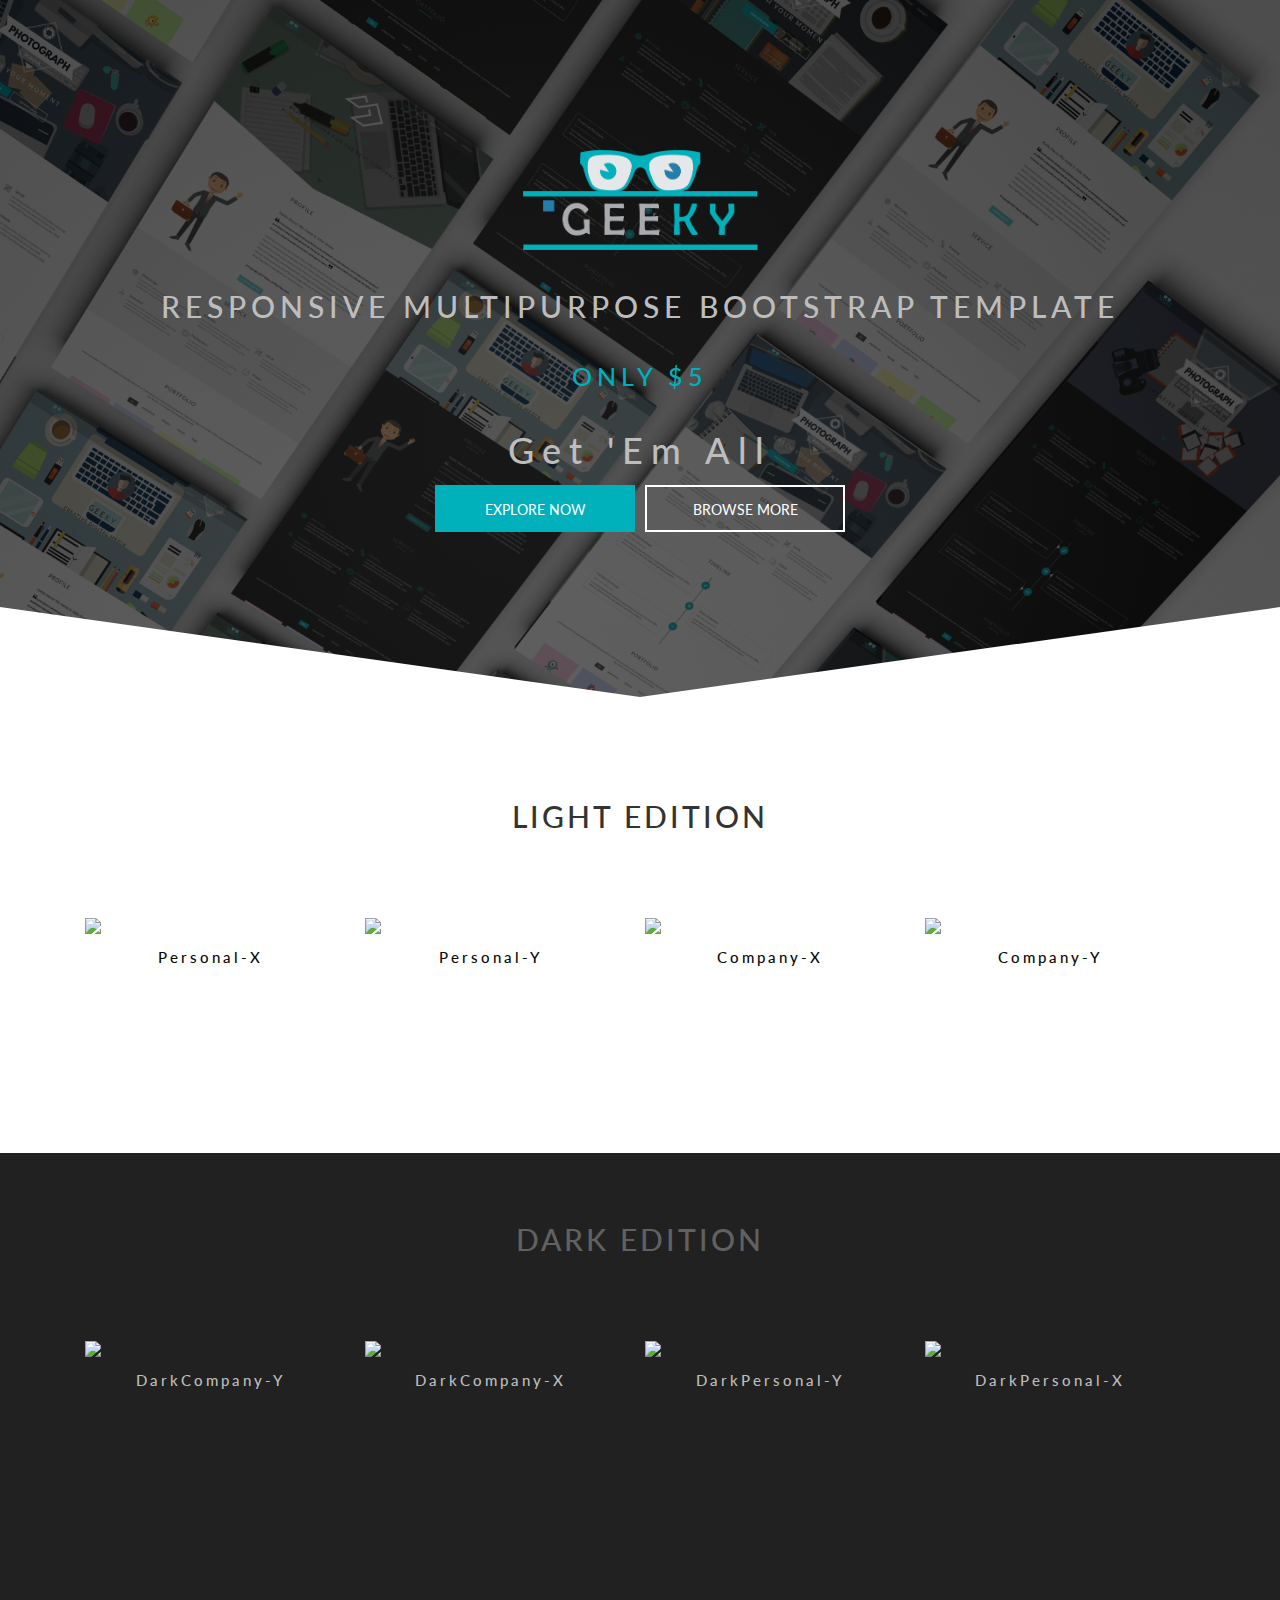
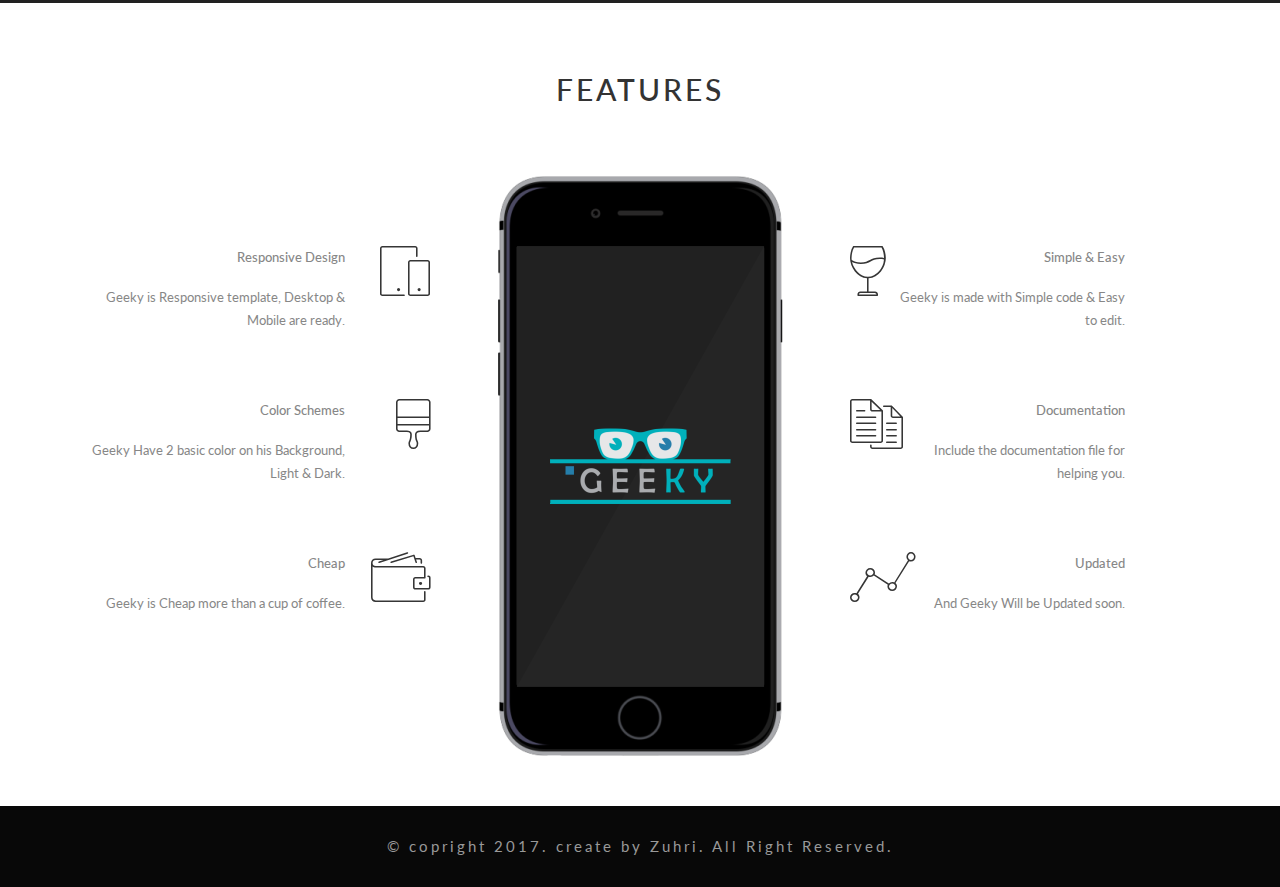
==== index.html @ 028c42b9 "Fixed Some Bug" ====
<!DOCTYPE html>
<html lang="en">
<head>
	<!-- Unicode -->
	<meta charset="UTF-8">
	<!-- IE Compatiblity -->
    <meta http-equiv="X-UA Compatible" content="IE=edge">
    <!-- First Mobile Meta -->
    <meta name="viewport" content="width=device-width, initial-scale=1.0">
    <!-- Page Description -->
    <meta name="description" content="Creative Vector One Page HTML5 Template">
    <!-- Page Keywords -->
    <meta name="keywords" content="landing page, portfolio, one page, single page, onepage, responsive, creative, business, html5, css3, css3 animation">
    <!-- Site Author -->
    <meta name="author" content="zuhri">

	<!-- Title Of template -->
    <title>Geeky - Creative One Page </title>

    <!-- Favicon -->
    <link rel="shortcut icon" href="img/fav.ico">

    <!-- Google fonts  -->
    <link href="https://fonts.googleapis.com/css?family=Lato|Montserrat" rel="stylesheet">

    <!-- Load CSS Files -->
    <link href="css/lib/bootstrap/bootstrap.min.css" rel="stylesheet" type="text/css">
    <link href="css/lib/font-awesome/css/font-awesome.min.css" rel="stylesheet" type="text/css">
    <link href="css/lib/icomoon/icomoon.css" rel="stylesheet" type="text/css">
    <link href="css/lib/aos.css" rel="stylesheet" type="text/css">
    <link href="css/lib/simpletextrotator.css" rel="stylesheet" type="text/css">
    <link href="css/style-index.css" rel="stylesheet" type="text/css">

    <!-- HTML5 shim and Respond.js for IE8 support of HTML5 elements and media queries -->
    <!-- WARNING: Respond.js doesn't work if you view the page via file:// -->
    <!--[if lt IE 9]>
         <script src="https://oss.maxcdn.com/html5shiv/3.7.3/html5shiv.min.js"></script>
        <script src="https://oss.maxcdn.com/respond/1.4.2/respond.min.js"></script>
    <![endif]-->

</head>
<body data-spy="scroll">

    <!-- Start Hero Header -->
    <section id="home" class="hero-header">
        
        <div class="container">
            <div class="row">
                
                <div class="hero-text col-lg-12 col-md-12 text-center padding-top-30">
                    <img class="img-centered" src="img/Logo.png" alt="hero-avatar">
                    <h3>Responsive Multipurpose Bootstrap Template</h3>
                    <h4 class="rotate">Only $5, Simple Code, Easy To Edit</h4>
                    <h1>Get 'Em All</h1>
                    <a data-scroll class="btn btn-header-active" href="#light-content">EXPLORE NOW</an>
                    <a data-scroll class="btn btn-header" href="#light-content">BROWSE MORE</a>
                </div>

            </div>
        </div>

    </section>
    <!-- /End Hero Header -->

    <!-- Start Light Content Section -->
    <section id="light-content" class="light-content padding-top-50 margin-bottom-50">

        <div class="container">
            <h2>Light Edition</h2>
            <div class="row padding-top-30 padding-bottom-30"></div>

            <div class="light-content-wrapper" id="light-content-wrapper">
            
                    <div class="col-md-3 box tile scale-anm all animation design web">
                    <figure class="light-content-item branding"><img src="img/thumbnail/personal-x.PNG">
                        <figcaption class="overlay">
                            <a href="personal-x.html" target="_blank">
                                <i class="icon-attachment"></i>
                            </a>
                        </figcaption>
                    </figure>
                    <h4>Personal-X</h4>
                    </div>

                    <div class="col-md-3 box tile scale-anm all animation design">
                    <figure class="light-content-item branding"><img src="img/thumbnail/personal-y.PNG">
                        <figcaption class="overlay">
                            <a href="personal-y.html" target="_blank">
                                <i class="icon-attachment"></i>
                            </a>
                        </figcaption>
                    </figure>
                    <h4>Personal-Y</h4>
                    </div>

                    <div class="col-md-3 box tile scale-anm all animation photo">
                    <figure class="light-content-item branding"><img src="img/thumbnail/company-x.PNG">
                        <figcaption class="overlay">
                            <a href="company-x.html" target="_blank">
                                <i class="icon-attachment"></i>
                            </a>
                        </figcaption>
                    </figure>
                    <h4>Company-X</h4>
                    </div>

                    <div class="col-md-3 box tile scale-anm all animation web">
                    <figure class="light-content-item branding"><img src="img/thumbnail/company-y.PNG">
                        <figcaption class="overlay">
                            <a href="company-y.html" target="_blank">
                                <i class="icon-attachment"></i>
                            </a>
                        </figcaption>
                    </figure>
                    <h4>Company-Y</h4>
                    </div>
            
            </div>
        </div>
   
    </section>
    <!-- /End Light Content Section -->

    <!-- Start Dark Content Section -->
    <section id="dark-content" class="dark-content padding-top-50">

        <div class="container">
            <h2>dark Edition</h2>
            <div class="row padding-top-30 padding-bottom-30"></div>

            <div class="dark-content-wrapper" id="dark-content-wrapper">

                    <div class="col-md-3 box tile scale-anm">
                    <figure class="dark-content-item branding"><img src="img/thumbnail/darkcompany-y.PNG">
                        <figcaption class="overlay">
                            <a href="darkcompany-y.html" target="_blank">
                                <i class="icon-attachment"></i>
                            </a>
                        </figcaption>
                    </figure>
                    <h4>DarkCompany-Y</h4>
                    </div>

                    <div class="col-md-3 box tile scale-anm">
                    <figure class="dark-content-item branding"><img src="img/thumbnail/company-x.PNG">
                        <figcaption class="overlay">
                            <a href="darkcompany-x.html" target="_blank">
                                <i class="icon-attachment"></i>
                            </a>
                        </figcaption>
                    </figure>
                    <h4>DarkCompany-X</h4>
                    </div>

                    <div class="col-md-3 box tile scale-anm">
                    <figure class="dark-content-item branding"><img src="img/thumbnail/personal-y.PNG">
                        <figcaption class="overlay">
                            <a href="darkpersonal-y.html" target="_blank">
                                <i class="icon-attachment"></i>
                            </a>
                        </figcaption>
                    </figure>
                    <h4>DarkPersonal-Y</h4>
                    </div>
            
                    <div class="col-md-3 box tile scale-anm">
                    <figure class="dark-content-item branding"><img src="img/thumbnail/personal-x.PNG">
                        <figcaption class="overlay">
                            <a href="darkpersonal-x.html" target="_blank">
                                <i class="icon-attachment"></i>
                            </a>
                        </figcaption>
                    </figure>
                    <h4>DarkPersonal-X</h4>
                    </div>                
            
            </div>
        </div>
   
    </section>
    <!-- /End Dark Content Section -->

    <!-- Start Feautres Section -->
    <section id="features" class="features-key padding-top-50 margin-bottom-50">

        <div class="container">
            <h2>Features</h2>    
            <div class="row padding-top-30 padding-bottom-30"></div>

            <div class="row">
                
                <div class="col-sm-4">
                    <div class="padding-top-50"></div>
                        
                    <ul class="features-left">

                            <li class="padding-bottom-30">
                                <i class="icon-mobile"></i>
                                <h3>Responsive Design</h3>
                                <p>Geeky is Responsive template, Desktop &amp; Mobile are ready.</p>
                            </li>

                            <li class="padding-bottom-30">
                                <i class="icon-paintbrush"></i>
                                <h3>Color Schemes</h3>
                                <p>Geeky Have 2 basic color on his Background, Light &amp; Dark.</p>
                            </li>

                            <li class="padding-bottom-30">
                                <i class="icon-wallet"></i>
                                <h3>Cheap</h3>
                                <p>Geeky is Cheap more than a cup of coffee.</p>
                            </li>

                    </ul>
                    
                </div>

                <div class="col-sm-4 col-sm-push-4">
                    <div class="padding-top-50"></div>
                        
                    <ul class="features-right">

                            <li class="padding-bottom-30">
                                <i class="icon-wine"></i>
                                <h3>Simple &amp; Easy</h3>
                                <p>Geeky is made with Simple code &amp; Easy to edit.</p>
                            </li>

                            <li class="padding-bottom-30">
                                <i class="icon-documents"></i>
                                <h3>Documentation</h3>
                                <p>Include the documentation file for helping you.</p>
                            </li>

                            <li class="padding-bottom-30">
                                <i class="icon-linegraph"></i>
                                <h3>Updated</h3>
                                <p>And Geeky Will be Updated soon.</p>
                            </li>
                            
                    </ul>
                    
                </div>

                <div class="col-sm-4 col-sm-pull-4">
                    <div>
                        <img src="img/features.png" class="img-responsive center-block hidden-xs">
                    </div>
                </div>

            </div>

        </div>
    </section>
    <!-- /End Features Section -->
    
    <!-- Start Footer -->
    <footer id="footer" class="footer">
        <p>&copy; copright 2017. create by Zuhri. All Right Reserved.</p>
    </footer>
	<!-- /End Footer -->

	<!-- Load Js Core Files -->
    <script src="js/lib/jquery.min.js"></script>
    <script src="js/lib/bootstrap/bootstrap.min.js"></script>

    <!-- Load Smoot-Scroll Js File -->
    <script src="js/lib/smooth-scroll.min.js"></script>
    <script>
        smoothScroll.init();
    </script>

    <!-- Load Animate On Scroll Js File-->
    <script src="js/lib/aos.js"></script>
    <script>
        AOS.init({
            disable: function () {
                var maxWidth = 768;
                return window.innerWidth < maxWidth;
            }
        });
    </script>

    <!-- Load SimpleTextRotator Js File-->
    <script src="js/lib/simpletextrotator/jquery.simple-text-rotator.min.js"></script>
    <script src="js/lib/simpletextrotator/rotate-controls.js"></script><!-- Open this file if you want to edit the animation on the header -->

</body>
</html>
---- css/lib/icomoon/icomoon.css ----
@font-face {
	font-family: 'icomoon';
	src:url('fonts/icomoon.eot?-4dh28n');
	src:url('fonts/icomoon.eot?#iefix-4dh28n') format('embedded-opentype'),
		url('fonts/icomoon.ttf?-4dh28n') format('truetype'),
		url('fonts/icomoon.woff?-4dh28n') format('woff'),
		url('fonts/icomoon.svg?-4dh28n#icomoon') format('svg');
	font-weight: normal;
	font-style: normal;
}

[class^="icon-"], [class*=" icon-"] {
	font-family: 'icomoon';
	speak: none;
	font-style: normal;
	font-weight: normal;
	font-variant: normal;
	text-transform: none;
	line-height: 1;

	/* Better Font Rendering =========== */
	-webkit-font-smoothing: antialiased;
	-moz-osx-font-smoothing: grayscale;
}

.icon-mobile:before {
	content: "\e000";
}
.icon-laptop:before {
	content: "\e001";
}
.icon-desktop:before {
	content: "\e002";
}
.icon-tablet:before {
	content: "\e003";
}
.icon-phone:before {
	content: "\e004";
}
.icon-document:before {
	content: "\e005";
}
.icon-documents:before {
	content: "\e006";
}
.icon-search:before {
	content: "\e007";
}
.icon-clipboard:before {
	content: "\e008";
}
.icon-newspaper:before {
	content: "\e009";
}
.icon-notebook:before {
	content: "\e00a";
}
.icon-book-open:before {
	content: "\e00b";
}
.icon-browser:before {
	content: "\e00c";
}
.icon-calendar:before {
	content: "\e00d";
}
.icon-presentation:before {
	content: "\e00e";
}
.icon-picture:before {
	content: "\e00f";
}
.icon-pictures:before {
	content: "\e010";
}
.icon-video:before {
	content: "\e011";
}
.icon-camera:before {
	content: "\e012";
}
.icon-printer:before {
	content: "\e013";
}
.icon-toolbox:before {
	content: "\e014";
}
.icon-briefcase:before {
	content: "\e015";
}
.icon-wallet:before {
	content: "\e016";
}
.icon-gift:before {
	content: "\e017";
}
.icon-bargraph:before {
	content: "\e018";
}
.icon-grid:before {
	content: "\e019";
}
.icon-expand:before {
	content: "\e01a";
}
.icon-focus:before {
	content: "\e01b";
}
.icon-edit:before {
	content: "\e01c";
}
.icon-adjustments:before {
	content: "\e01d";
}
.icon-ribbon:before {
	content: "\e01e";
}
.icon-hourglass:before {
	content: "\e01f";
}
.icon-lock:before {
	content: "\e020";
}
.icon-megaphone:before {
	content: "\e021";
}
.icon-shield:before {
	content: "\e022";
}
.icon-trophy:before {
	content: "\e023";
}
.icon-flag:before {
	content: "\e024";
}
.icon-map:before {
	content: "\e025";
}
.icon-puzzle:before {
	content: "\e026";
}
.icon-basket:before {
	content: "\e027";
}
.icon-envelope:before {
	content: "\e028";
}
.icon-streetsign:before {
	content: "\e029";
}
.icon-telescope:before {
	content: "\e02a";
}
.icon-gears:before {
	content: "\e02b";
}
.icon-key:before {
	content: "\e02c";
}
.icon-paperclip:before {
	content: "\e02d";
}
.icon-attachment:before {
	content: "\e02e";
}
.icon-pricetags:before {
	content: "\e02f";
}
.icon-lightbulb:before {
	content: "\e030";
}
.icon-layers:before {
	content: "\e031";
}
.icon-pencil:before {
	content: "\e032";
}
.icon-tools:before {
	content: "\e033";
}
.icon-tools-2:before {
	content: "\e034";
}
.icon-scissors:before {
	content: "\e035";
}
.icon-paintbrush:before {
	content: "\e036";
}
.icon-magnifying-glass:before {
	content: "\e037";
}
.icon-circle-compass:before {
	content: "\e038";
}
.icon-linegraph:before {
	content: "\e039";
}
.icon-mic:before {
	content: "\e03a";
}
.icon-strategy:before {
	content: "\e03b";
}
.icon-beaker:before {
	content: "\e03c";
}
.icon-caution:before {
	content: "\e03d";
}
.icon-recycle:before {
	content: "\e03e";
}
.icon-anchor:before {
	content: "\e03f";
}
.icon-profile-male:before {
	content: "\e040";
}
.icon-profile-female:before {
	content: "\e041";
}
.icon-bike:before {
	content: "\e042";
}
.icon-wine:before {
	content: "\e043";
}
.icon-hotairballoon:before {
	content: "\e044";
}
.icon-globe:before {
	content: "\e045";
}
.icon-genius:before {
	content: "\e046";
}
.icon-map-pin:before {
	content: "\e047";
}
.icon-dial:before {
	content: "\e048";
}
.icon-chat:before {
	content: "\e049";
}
.icon-heart:before {
	content: "\e04a";
}
.icon-cloud:before {
	content: "\e04b";
}
.icon-upload:before {
	content: "\e04c";
}
.icon-download:before {
	content: "\e04d";
}
.icon-target:before {
	content: "\e04e";
}
.icon-hazardous:before {
	content: "\e04f";
}
.icon-piechart:before {
	content: "\e050";
}
.icon-speedometer:before {
	content: "\e051";
}
.icon-global:before {
	content: "\e052";
}
.icon-compass:before {
	content: "\e053";
}
.icon-lifesaver:before {
	content: "\e054";
}
.icon-clock:before {
	content: "\e055";
}
.icon-aperture:before {
	content: "\e056";
}
.icon-quote:before {
	content: "\e057";
}
.icon-scope:before {
	content: "\e058";
}
.icon-alarmclock:before {
	content: "\e059";
}
.icon-refresh:before {
	content: "\e05a";
}
.icon-happy:before {
	content: "\e05b";
}
.icon-sad:before {
	content: "\e05c";
}
.icon-facebook:before {
	content: "\e05d";
}
.icon-twitter:before {
	content: "\e05e";
}
.icon-googleplus:before {
	content: "\e05f";
}
.icon-rss:before {
	content: "\e060";
}
.icon-tumblr:before {
	content: "\e061";
}
.icon-linkedin:before {
	content: "\e062";
}
.icon-dribbble:before {
	content: "\e063";
}
.icon-download2:before {
	content: "\e600";
}
.icon-chat2:before {
	content: "\e601";
}
.icon-archive2:before {
	content: "\e602";
}
.icon-user:before {
	content: "\e603";
}
.icon-users:before {
	content: "\e604";
}
.icon-archive3:before {
	content: "\e605";
}
.icon-earth:before {
	content: "\e606";
}
.icon-location2:before {
	content: "\e607";
}
.icon-contract2:before {
	content: "\e608";
}
.icon-mobile2:before {
	content: "\e609";
}
.icon-screen:before {
	content: "\e60a";
}
.icon-mail2:before {
	content: "\e60b";
}
.icon-support:before {
	content: "\e60c";
}
.icon-help2:before {
	content: "\e60d";
}
.icon-videos:before {
	content: "\e60e";
}
.icon-pictures2:before {
	content: "\e60f";
}
.icon-link2:before {
	content: "\e610";
}
.icon-search2:before {
	content: "\e611";
}
.icon-cog2:before {
	content: "\e612";
}
.icon-trashcan:before {
	content: "\e613";
}
.icon-pencil2:before {
	content: "\e614";
}
.icon-info:before {
	content: "\e615";
}
.icon-article:before {
	content: "\e616";
}
.icon-clock2:before {
	content: "\e617";
}
.icon-photoshop:before {
	content: "\e618";
}
.icon-illustrator:before {
	content: "\e619";
}
.icon-star2:before {
	content: "\e61a";
}
.icon-heart2:before {
	content: "\e61b";
}
.icon-bookmark:before {
	content: "\e61c";
}
.icon-file2:before {
	content: "\e61d";
}
.icon-feed:before {
	content: "\e61e";
}
.icon-locked:before {
	content: "\e61f";
}
.icon-unlocked:before {
	content: "\e620";
}
.icon-refresh2:before {
	content: "\e621";
}
.icon-list:before {
	content: "\e622";
}
.icon-share2:before {
	content: "\e623";
}
.icon-archive4:before {
	content: "\e624";
}
.icon-images:before {
	content: "\e625";
}
.icon-images2:before {
	content: "\e626";
}
.icon-pencil22:before {
	content: "\e627";
}
.icon-eye2:before {
	content: "\e064";
}
.icon-paper-clip:before {
	content: "\e065";
}
.icon-mail3:before {
	content: "\e066";
}
.icon-toggle:before {
	content: "\e067";
}
.icon-layout:before {
	content: "\e069";
}
.icon-link3:before {
	content: "\e06a";
}
.icon-bell2:before {
	content: "\e06b";
}
.icon-lock2:before {
	content: "\e06c";
}
.icon-unlock:before {
	content: "\e06d";
}
.icon-ribbon2:before {
	content: "\e06e";
}
.icon-image2:before {
	content: "\e06f";
}
.icon-signal2:before {
	content: "\e070";
}
.icon-target22:before {
	content: "\e071";
}
.icon-clipboard2:before {
	content: "\e072";
}
.icon-clock22:before {
	content: "\e073";
}
.icon-watch:before {
	content: "\e074";
}
.icon-air-play:before {
	content: "\e075";
}
.icon-camera22:before {
	content: "\e076";
}
.icon-video2:before {
	content: "\e077";
}
.icon-disc:before {
	content: "\e078";
}
.icon-printer22:before {
	content: "\e079";
}
.icon-monitor:before {
	content: "\e07a";
}
.icon-server:before {
	content: "\e07b";
}
.icon-cog3:before {
	content: "\e07c";
}
.icon-heart22:before {
	content: "\e07d";
}
.icon-paragraph:before {
	content: "\e07e";
}
.icon-align-justify:before {
	content: "\e07f";
}
.icon-align-left2:before {
	content: "\e080";
}
.icon-align-center:before {
	content: "\e081";
}
.icon-align-right2:before {
	content: "\e082";
}
.icon-book2:before {
	content: "\e083";
}
.icon-layers2:before {
	content: "\e084";
}
.icon-stack:before {
	content: "\e085";
}
.icon-stack-2:before {
	content: "\e086";
}
.icon-paper:before {
	content: "\e087";
}
.icon-paper-stack:before {
	content: "\e088";
}
.icon-search22:before {
	content: "\e089";
}
.icon-zoom-in:before {
	content: "\e08a";
}
.icon-zoom-out:before {
	content: "\e08b";
}
.icon-reply2:before {
	content: "\e08c";
}
.icon-circle-plus:before {
	content: "\e08d";
}
.icon-circle-minus:before {
	content: "\e0b7";
}
.icon-circle-check:before {
	content: "\e0b8";
}
.icon-circle-cross:before {
	content: "\e0b9";
}
.icon-square-plus:before {
	content: "\e0ba";
}
.icon-square-minus:before {
	content: "\e0bb";
}
.icon-square-check:before {
	content: "\e0bc";
}
.icon-square-cross:before {
	content: "\e0c0";
}
.icon-microphone:before {
	content: "\e0c1";
}
.icon-record:before {
	content: "\e0c8";
}
.icon-skip-back:before {
	content: "\e0c9";
}
.icon-rewind:before {
	content: "\e0ca";
}
.icon-play:before {
	content: "\e0cb";
}
.icon-pause:before {
	content: "\e0cc";
}
.icon-stop:before {
	content: "\e0cd";
}
.icon-fast-forward:before {
	content: "\e0ce";
}
.icon-skip-forward:before {
	content: "\e0cf";
}
.icon-shuffle2:before {
	content: "\e0d0";
}
.icon-repeat:before {
	content: "\e0d1";
}
.icon-folder2:before {
	content: "\e0d2";
}
.icon-umbrella:before {
	content: "\e0d3";
}
.icon-moon2:before {
	content: "\e0d4";
}
.icon-thermometer2:before {
	content: "\e0d5";
}
.icon-drop2:before {
	content: "\e0d6";
}
.icon-sun:before {
	content: "\e0d7";
}
.icon-cloud22:before {
	content: "\e0d8";
}
.icon-cloud-upload:before {
	content: "\e0d9";
}
.icon-cloud-download:before {
	content: "\e0da";
}
.icon-upload22:before {
	content: "\e0db";
}
.icon-download22:before {
	content: "\e0dc";
}
.icon-location3:before {
	content: "\e0dd";
}
.icon-location-2:before {
	content: "\e0de";
}
.icon-map2:before {
	content: "\e0df";
}
.icon-battery2:before {
	content: "\e0e0";
}
.icon-head:before {
	content: "\e0e1";
}
.icon-briefcase2:before {
	content: "\e0e2";
}
.icon-speech-bubble:before {
	content: "\e0e3";
}
.icon-anchor2:before {
	content: "\e0e4";
}
.icon-globe2:before {
	content: "\e0e5";
}
.icon-box2:before {
	content: "\e0e6";
}
.icon-reload:before {
	content: "\e0e7";
}
.icon-share3:before {
	content: "\e0e8";
}
.icon-marquee:before {
	content: "\e0e9";
}
.icon-marquee-plus:before {
	content: "\e0ea";
}
.icon-marquee-minus:before {
	content: "\e0ec";
}
.icon-tag2:before {
	content: "\e0ed";
}
.icon-power:before {
	content: "\e0ee";
}
.icon-command:before {
	content: "\e0ef";
}
.icon-alt:before {
	content: "\e0f0";
}
.icon-esc:before {
	content: "\e0f1";
}
.icon-bar-graph2:before {
	content: "\e0f2";
}
.icon-bar-graph-2:before {
	content: "\e0f3";
}
.icon-pie-graph:before {
	content: "\e0f4";
}
.icon-star3:before {
	content: "\e0f5";
}
.icon-arrow-left2:before {
	content: "\e0f7";
}
.icon-arrow-right2:before {
	content: "\e0f9";
}
.icon-arrow-up2:before {
	content: "\e0fa";
}
.icon-arrow-down2:before {
	content: "\e0fb";
}
.icon-volume:before {
	content: "\e0fc";
}
.icon-mute:before {
	content: "\e0fd";
}
.icon-content-right:before {
	content: "\e103";
}
.icon-content-left:before {
	content: "\e104";
}
.icon-grid2:before {
	content: "\e105";
}
.icon-grid-2:before {
	content: "\e106";
}
.icon-columns:before {
	content: "\e107";
}
.icon-loader:before {
	content: "\e108";
}
.icon-bag:before {
	content: "\e109";
}
.icon-ban:before {
	content: "\e10a";
}
.icon-flag22:before {
	content: "\e10b";
}
.icon-trash2:before {
	content: "\e10c";
}
.icon-expand2:before {
	content: "\e110";
}
.icon-contract:before {
	content: "\e111";
}
.icon-maximize:before {
	content: "\e112";
}
.icon-minimize:before {
	content: "\e113";
}
.icon-plus2:before {
	content: "\e114";
}
.icon-minus2:before {
	content: "\e115";
}
.icon-check2:before {
	content: "\e116";
}
.icon-cross2:before {
	content: "\e117";
}
.icon-move:before {
	content: "\e118";
}
.icon-delete:before {
	content: "\e119";
}
.icon-menu2:before {
	content: "\e120";
}
.icon-archive5:before {
	content: "\e121";
}
.icon-inbox2:before {
	content: "\e122";
}
.icon-outbox:before {
	content: "\e123";
}
.icon-file:before {
	content: "\e124";
}
.icon-file-add:before {
	content: "\e125";
}
.icon-file-subtract:before {
	content: "\e126";
}
.icon-help3:before {
	content: "\e127";
}
.icon-open:before {
	content: "\e128";
}
.icon-ellipsis:before {
	content: "\e129";
}
.icon-uni9E:before {
	content: "\9e";
}
.icon-uniB5:before {
	content: "\b5";
}
.icon-uniB7:before {
	content: "\b7";
}
---- css/lib/simpletextrotator.css ----
.rotating {
  display: inline-block;
  -webkit-transform-style: preserve-3d;
  -moz-transform-style: preserve-3d;
  -ms-transform-style: preserve-3d;
  -o-transform-style: preserve-3d;
  transform-style: preserve-3d;
  -webkit-transform: rotateX(0) rotateY(0) rotateZ(0);
  -moz-transform: rotateX(0) rotateY(0) rotateZ(0);
  -ms-transform: rotateX(0) rotateY(0) rotateZ(0);
  -o-transform: rotateX(0) rotateY(0) rotateZ(0);
  transform: rotateX(0) rotateY(0) rotateZ(0);
  -webkit-transition: 0.5s;
  -moz-transition: 0.5s;
  -ms-transition: 0.5s;
  -o-transition: 0.5s;
  transition: 0.5s;
  -webkit-transform-origin-x: 50%;
}

.rotating.flip {
  position: relative;
}

.rotating .front, .rotating .back {
  left: 0;
  top: 0;
  -webkit-backface-visibility: hidden;
  -moz-backface-visibility: hidden;
  -ms-backface-visibility: hidden;
  -o-backface-visibility: hidden;
  backface-visibility: hidden;
}

.rotating .front {
  position: absolute;
  display: inline-block;
  -webkit-transform: translate3d(0,0,1px);
  -moz-transform: translate3d(0,0,1px);
  -ms-transform: translate3d(0,0,1px);
  -o-transform: translate3d(0,0,1px);
  transform: translate3d(0,0,1px);
}

.rotating.flip .front {
  z-index: 1;
}

.rotating .back {
  display: block;
  opacity: 0;
}

.rotating.spin {
  -webkit-transform: rotate(360deg) scale(0);
  -moz-transform: rotate(360deg) scale(0);
  -ms-transform: rotate(360deg) scale(0);
  -o-transform: rotate(360deg) scale(0);
  transform: rotate(360deg) scale(0);
}



.rotating.flip .back {
  z-index: 2;
  display: block;
  opacity: 1;
  
  -webkit-transform: rotateY(180deg) translate3d(0,0,0);
  -moz-transform: rotateY(180deg) translate3d(0,0,0);
  -ms-transform: rotateY(180deg) translate3d(0,0,0);
  -o-transform: rotateY(180deg) translate3d(0,0,0);
  transform: rotateY(180deg) translate3d(0,0,0);
}

.rotating.flip.up .back {
  -webkit-transform: rotateX(180deg) translate3d(0,0,0);
  -moz-transform: rotateX(180deg) translate3d(0,0,0);
  -ms-transform: rotateX(180deg) translate3d(0,0,0);
  -o-transform: rotateX(180deg) translate3d(0,0,0);
  transform: rotateX(180deg) translate3d(0,0,0);
}

.rotating.flip.cube .front {
  -webkit-transform: translate3d(0,0,100px) scale(0.9,0.9);
  -moz-transform: translate3d(0,0,100px) scale(0.85,0.85);
  -ms-transform: translate3d(0,0,100px) scale(0.85,0.85);
  -o-transform: translate3d(0,0,100px) scale(0.85,0.85);
  transform: translate3d(0,0,100px) scale(0.85,0.85);
}

.rotating.flip.cube .back {
  -webkit-transform: rotateY(180deg) translate3d(0,0,100px) scale(0.9,0.9);
  -moz-transform: rotateY(180deg) translate3d(0,0,100px) scale(0.85,0.85);
  -ms-transform: rotateY(180deg) translate3d(0,0,100px) scale(0.85,0.85);
  -o-transform: rotateY(180deg) translate3d(0,0,100px) scale(0.85,0.85);
  transform: rotateY(180deg) translate3d(0,0,100px) scale(0.85,0.85);
}

.rotating.flip.cube.up .back {
  -webkit-transform: rotateX(180deg) translate3d(0,0,100px) scale(0.9,0.9);
  -moz-transform: rotateX(180deg) translate3d(0,0,100px) scale(0.85,0.85);
  -ms-transform: rotateX(180deg) translate3d(0,0,100px) scale(0.85,0.85);
  -o-transform: rotateX(180deg) translate3d(0,0,100px) scale(0.85,0.85);
  transform: rotateX(180deg) translate3d(0,0,100px) scale(0.85,0.85);
}
---- css/style-index.css ----
/*-----------------------------------------------------------------------------

GEEKY - CREATIVE VECTOR ONE PAGE

date 		:    18/12/2017 - DD/MM/YYYY
description	:	 Portfolio, Resume, Cv
author		:    Muhammad Zuhri
website		:    http://www.zuhri.net
email		:	 muhammadzhuhry@gmail.com

-----------------------------------------------------------------------------*/

/*===================================
			  Basic Style
===================================*/

* {
	padding: 0;
	margin: 0;
}

body {
	overflow-x: hidden;
	font-family: 'Lato', sans-serif;
}

ol, ul {
	margin: 0;
	padding: 0;
	list-style: none;
}

a {
	text-decoration: none;
	-webkit-transition: all 500ms ease-in-out;
	-moz-transition: all 500ms ease-in-out;
	-ms-transition: all 500ms ease-in-out;
	-o-transition: all 500ms ease-in-out;
	transition: all 500ms ease-in-out;
}

a, a:focus, a:hover {
	text-decoration: none;
	outline: 0;
}

h1,
h2,
h3,
h4,
h5,
h6 {
	font-family: 'Lato', sans-serif;
}

/*===================================
			Margin & Padding
===================================*/

.padding-top-0  { padding-top: 0px !important;  }
.padding-top-10 { padding-top: 10px !important; }
.padding-top-20 { padding-top: 20px !important; }
.padding-top-30 { padding-top: 30px !important; }
.padding-top-50 { padding-top: 50px !important; }
.padding-top-80 { padding-top: 80px !important; }

.padding-bottom-0  { padding-bottom: 0px !important;  }
.padding-bottom-10 { padding-bottom: 10px !important; }
.padding-bottom-20 { padding-bottom: 20px !important; }
.padding-bottom-30 { padding-bottom: 30px !important; }
.padding-bottom-50 { padding-bottom: 50px !important; }
.padding-bottom-80 { padding-bottom: 80px !important; }

.margin-top-0   { margin-top: 0px !important;  }
.margin-top-10  { margin-top: 10px !important; }
.margin-top-20  { margin-top: 20px !important; }
.margin-top-30  { margin-top: 30px !important; }
.margin-top-50  { margin-top: 50px !important; }
.margin-top-80  { margin-top: 80px !important; }
.margin-top-100 { margin-top: 100px !important; }

.margin-bottom-0   { margin-bottom: 0px !important;  }
.margin-bottom-10  { margin-bottom: 10px !important; }
.margin-bottom-20  { margin-bottom: 20px !important; }
.margin-bottom-30  { margin-bottom: 30px !important; }
.margin-bottom-50  { margin-bottom: 50px !important; }
.margin-bottom-80  { margin-bottom: 80px !important; }
.margin-bottom-100 { margin-bottom: 100px !important; }

/*===================================
				Hero
===================================*/

.hero-header{
	height: 700px;
	width: 100%;
	background-image: linear-gradient(rgba(0,0,0,0.6),rgba(0,0,0,0.6)),url(../img/background-header.png);
	background-position: center;
	background-repeat: no-repeat;
	background-size: cover;
	color: #ffffff;
	position: relative;
}

.hero-text > img {
	height: 100px;
	width: 235px;
	margin-top: 120px;
	margin-left: auto;
	margin-right: auto;
	vertical-align: middle;
}

.img-centered {
 	margin: 0 auto;
}

.hero-text > h3 {
	margin: 40px 0;
    font-size: 30px;
    color: #bdbdbd;
    text-transform: uppercase;
    letter-spacing: 5px;
}

.hero-text > h4 {
	margin-bottom: 40px;
	font-size: 25px;
    letter-spacing: 5px;
    text-transform: uppercase;
    color:  #00b0bb;
}


.hero-text > h1 {
	/*font-size: 50px;*/
	color: #bdbdbd;
    letter-spacing: 8px;
}

.btn-header-active {
   background: #00b0bb;
   border: 2px solid #00b0bb;
   border-radius: 0px;
   font-size: 14px;
   width:200px;
   color: #ffffff !important;
   margin: 5px 5px 5px 5px;
   padding: 13px 20px 10px 20px;
}

.btn-header {
   background: transparent;
   border: 2px solid #ffffff;
   border-radius: 0px;
   font-size: 14px;
   width:200px;
   color: #ffffff !important;
   margin: 5px 5px 5px 5px;
   padding: 13px 20px 10px 20px;
   -webkit-transition: 0.5s;
   -moz-transition: 0.5s;
   transition: 0.5s; 
}

.btn-header:hover {
   background: #00b0bb;
   border: 2px solid #00b0bb;
   color: #ffffff !important;
   -webkit-transition: 0.5s;
   -moz-transition: 0.5s;
   transition: 0.5s; 
}

@media (max-width: 768px) {
	.hero-header {
		height: 600px;
	}

	.hero-text > img {
		margin-top: 50px;
	}

	.hero-text > h3 {
		font-size: 16px;
	}

	.hero-text > h4 {
		font-size: 14px;
	}

	.hero-text > h1 {
		font-size: 25px;
	}

}

/*===================================
			LIGHT CONTENT
===================================*/

.light-content {
	position: relative;
}

.light-content:before {
	content: '';
	width: 50%;
	height: 100px;
	position: absolute;
	top: -48px;
	left: 0;
	background: #ffffff;
	transform: skewY(8deg);
}

.light-content:after {
	content: '';
	width: 50%;
	height: 100px;
	position: absolute;
	top: -48px;
	right: 0;
	background: #ffffff;
	transform: skewY(-8deg);
}

.light-content h2 {
	letter-spacing: 3px;
	text-transform: uppercase;
	margin-top: 50px;
	text-align: center;
}

.light-content-wrapper h4 {
	text-align: center;
	color: #080808;
	font-size: 15px;
	letter-spacing: 3px;
}

.tile { 
    -webkit-transform: scale(0);
    transform: scale(0);
    -webkit-transition: all 350ms ease;
    transition: all 350ms ease;
}

.scale-anm {
  	transform: scale(1);
}

.light-content-wrapper .box {
	width: 280px;
	height: 180px;
	margin: 0 auto 20px auto;
	vertical-align: middle;
}

.light-content-item {
	width: 100%;
	position: relative;
}

.light-content-item > img {
	display: block;
	height: auto;
	max-width: 100%;
	margin: 15px auto;
}

.overlay {
	background-color: rgba(0,0,0, 0.7);
	text-align: center;
	position: absolute;
	left: 0;
	top: 0;
	width: 100%;
	height: 100%;
	color: #ffffff;
	opacity: 0;
	filter: alpha(opacity=0);
	-webkit-transition: all 450ms ease-out 0s;
	-moz-transition: all 450ms ease-out 0s;
	-ms-transition: all 450ms ease-out 0s;
	-o-transition: all 450ms ease-out 0s;
	transition: all 450ms ease-out 0s;
	-webkit-transition: rotateY(180deg) scale(0.5, 0.5);
	-moz-transition: rotateY(180deg) scale(0.5, 0.5);
	-ms-transition: rotateY(180deg) scale(0.5, 0.5);
	-o-transition: rotateY(180deg) scale(0.5, 0.5);
	transform: rotateY(180deg) scale(0.5, 0.5);
}

.light-content-item:hover .overlay {
	opacity: 1;
	filter: alpha(opacity=100);
	-webkit-transition: rotateY(0deg) scale(1, 1);
	-moz-transition: rotateY(0deg) scale(1, 1);
	-ms-transition: rotateY(0deg) scale(1, 1);
	-o-transition: rotateY(0deg) scale(1, 1);
	transform: rotateY(0deg) scale(1, 1);
}

.light-content-item .overlay a {
	color: #ffffff;
	font-size: 30px;
	display: inline-block;
	margin-top: 20%;
}

@media(max-width: 768px) {
	.light-content h2 {
		font-size: 25px;
		margin-top: 20px;
	}

	.light-content-wrapper .box {
		width: 420px;
		height: 350px;
	}
}

@media(max-width: 480px) {
	.light-content-wrapper .box {
		width: 280px;
		height: 200px;
	}
}

/*===================================
			DARK CONTENT
===================================*/

.dark-content {
	background-color: #212121;
	height: 450px;
}

.dark-content h2 {
	color: #616161;
	letter-spacing: 3px;
	text-transform: uppercase;
	text-align: center;
}

.dark-content-wrapper h4 {
	text-align: center;
	color: #bdbdbd;
	font-size: 15px;
	letter-spacing: 3px;
}

.tile { 
    -webkit-transform: scale(0);
    transform: scale(0);
    -webkit-transition: all 350ms ease;
    transition: all 350ms ease;
}

.scale-anm {
  	transform: scale(1);
}

.dark-content-wrapper .box {
	width: 280px;
	height: 200px;
	margin: 0 auto 20px auto;
	vertical-align: middle;
}

.dark-content-item {
	width: 100%;
	position: relative;
}

.dark-content-item > img {
	display: block;
	height: auto;
	max-width: 100%;
	margin: 15px auto;
}

.overlay {
	background-color: rgba(0,0,0, 0.7);
	text-align: center;
	position: absolute;
	left: 0;
	top: 0;
	width: 100%;
	height: 100%;
	color: #ffffff;
	opacity: 0;
	filter: alpha(opacity=0);
	-webkit-transition: all 450ms ease-out 0s;
	-moz-transition: all 450ms ease-out 0s;
	-ms-transition: all 450ms ease-out 0s;
	-o-transition: all 450ms ease-out 0s;
	transition: all 450ms ease-out 0s;
	-webkit-transition: rotateY(180deg) scale(0.5, 0.5);
	-moz-transition: rotateY(180deg) scale(0.5, 0.5);
	-ms-transition: rotateY(180deg) scale(0.5, 0.5);
	-o-transition: rotateY(180deg) scale(0.5, 0.5);
	transform: rotateY(180deg) scale(0.5, 0.5);
}

.dark-content-item:hover .overlay {
	opacity: 1;
	filter: alpha(opacity=100);
	-webkit-transition: rotateY(0deg) scale(1, 1);
	-moz-transition: rotateY(0deg) scale(1, 1);
	-ms-transition: rotateY(0deg) scale(1, 1);
	-o-transition: rotateY(0deg) scale(1, 1);
	transform: rotateY(0deg) scale(1, 1);
}

.dark-content-item .overlay a {
	color: #ffffff;
	font-size: 30px;
	display: inline-block;
	margin-top: 20%;
}

@media(max-width: 768px) {
	.dark-content {
		height: 1650px;
	}

	.dark-content h2 {
		font-size: 25px;
	}

	.dark-content-wrapper .box {
		width: 420px;
		height: 350px;
	}
}

@media(max-width: 480px) {
	.dark-content {
		height: 1100px;
	}

	.dark-content-wrapper .box {
		width: 280px;
		height: 200px;
	}
}

/*===================================
				Features
===================================*/

.features-key h2 {
	letter-spacing: 3px;
	text-transform: uppercase;
	text-align: center;
}

.features-left h3,
.features-left p {
	margin-right: 85px;
	text-align: right;
	margin-bottom: 17px;
	font-size: 13px;
	line-height: 23px;
	color: #878787;
}

.features-right h3,
.features-right p {
	margin-right: 85px;
	text-align: right;
	margin-bottom: 17px;
	font-size: 13px;
	line-height: 23px;
	color: #878787;
}

.features-left i {
	color: #363636;
	font-size: 50px;
	float: right;
}

.features-right i {
	color: #363636;
	font-size: 50px;
	float: left;
}

/*===================================
			   FOOTER
===================================*/

.footer {
	padding: 20px;
	text-align: center;
	color: #ffffff;
	background-color: #080808 ;
}

.footer p {
	color: #999999;
	font-size: 15px;
    letter-spacing: 3px;
    margin: 10px 0 10px;
}
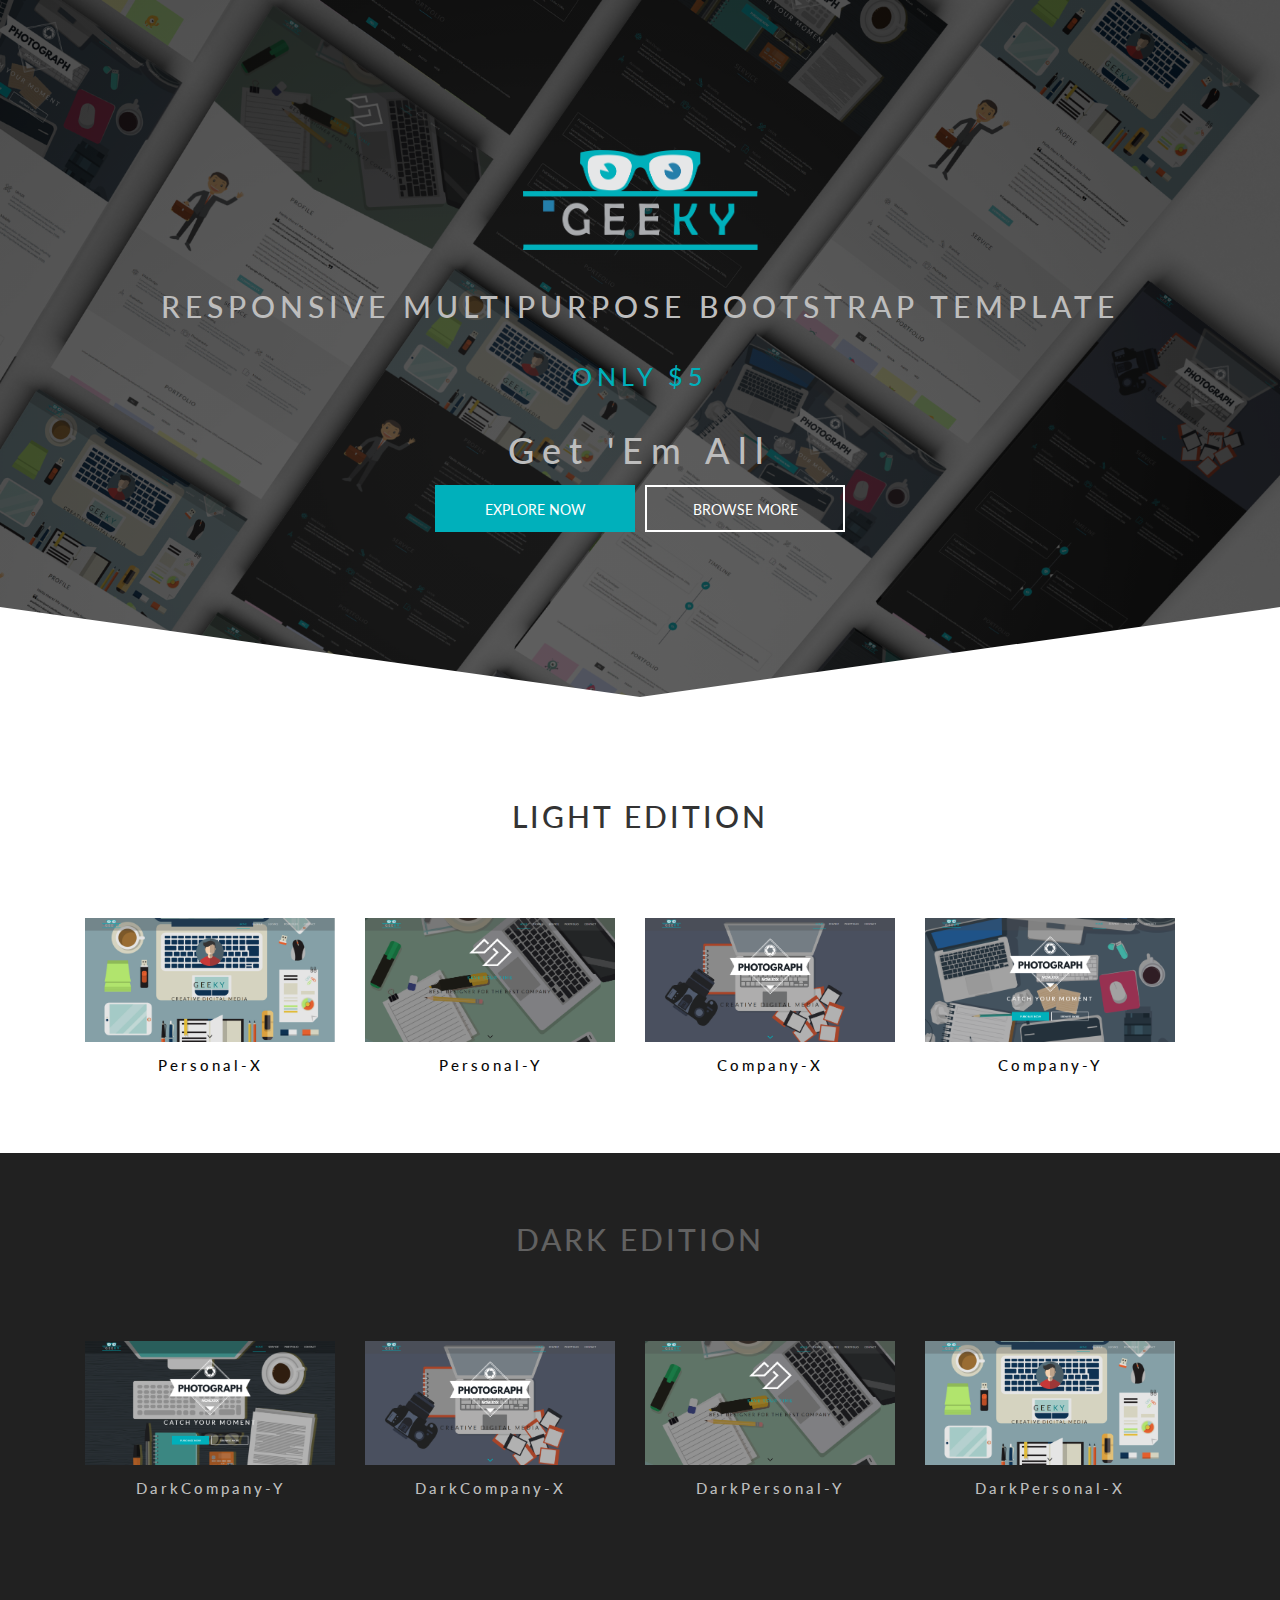
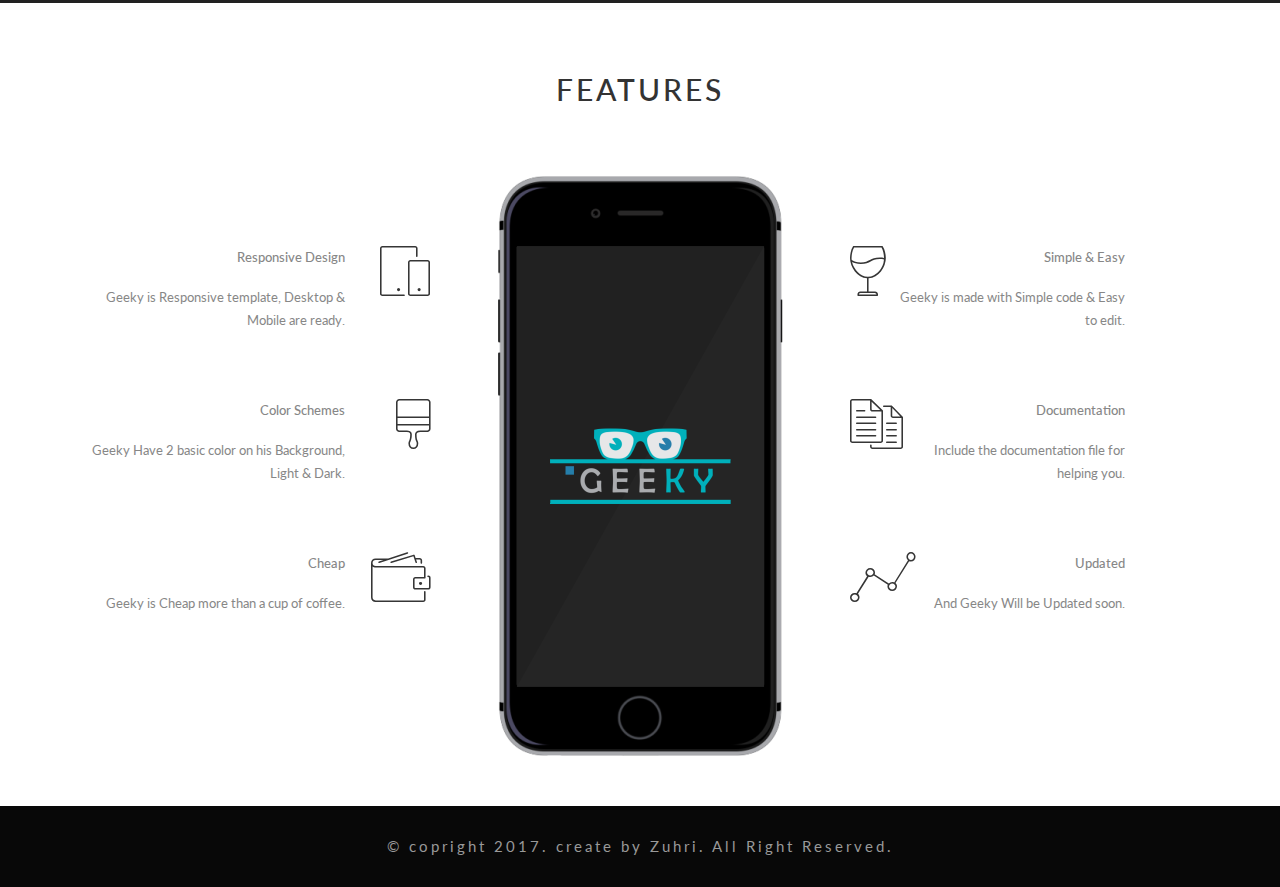
==== commit ef7807fc: "Fix Thumbnail Bug" ====
--- a/index.html
+++ b/index.html
@@ -72,7 +72,7 @@
             <div class="light-content-wrapper" id="light-content-wrapper">
             
                     <div class="col-md-3 box tile scale-anm all animation design web">
-                    <figure class="light-content-item branding"><img src="img/thumbnail/personal-x.PNG">
+                    <figure class="light-content-item branding"><img src="img/thumbnail/personal-x.png">
                         <figcaption class="overlay">
                             <a href="personal-x.html" target="_blank">
                                 <i class="icon-attachment"></i>
@@ -83,7 +83,7 @@
                     </div>
 
                     <div class="col-md-3 box tile scale-anm all animation design">
-                    <figure class="light-content-item branding"><img src="img/thumbnail/personal-y.PNG">
+                    <figure class="light-content-item branding"><img src="img/thumbnail/personal-y.png">
                         <figcaption class="overlay">
                             <a href="personal-y.html" target="_blank">
                                 <i class="icon-attachment"></i>
@@ -94,7 +94,7 @@
                     </div>
 
                     <div class="col-md-3 box tile scale-anm all animation photo">
-                    <figure class="light-content-item branding"><img src="img/thumbnail/company-x.PNG">
+                    <figure class="light-content-item branding"><img src="img/thumbnail/company-x.png">
                         <figcaption class="overlay">
                             <a href="company-x.html" target="_blank">
                                 <i class="icon-attachment"></i>
@@ -105,7 +105,7 @@
                     </div>
 
                     <div class="col-md-3 box tile scale-anm all animation web">
-                    <figure class="light-content-item branding"><img src="img/thumbnail/company-y.PNG">
+                    <figure class="light-content-item branding"><img src="img/thumbnail/company-y.png">
                         <figcaption class="overlay">
                             <a href="company-y.html" target="_blank">
                                 <i class="icon-attachment"></i>
@@ -131,7 +131,7 @@
             <div class="dark-content-wrapper" id="dark-content-wrapper">
 
                     <div class="col-md-3 box tile scale-anm">
-                    <figure class="dark-content-item branding"><img src="img/thumbnail/darkcompany-y.PNG">
+                    <figure class="dark-content-item branding"><img src="img/thumbnail/darkcompany-y.png">
                         <figcaption class="overlay">
                             <a href="darkcompany-y.html" target="_blank">
                                 <i class="icon-attachment"></i>
@@ -142,7 +142,7 @@
                     </div>
 
                     <div class="col-md-3 box tile scale-anm">
-                    <figure class="dark-content-item branding"><img src="img/thumbnail/company-x.PNG">
+                    <figure class="dark-content-item branding"><img src="img/thumbnail/company-x.png">
                         <figcaption class="overlay">
                             <a href="darkcompany-x.html" target="_blank">
                                 <i class="icon-attachment"></i>
@@ -153,7 +153,7 @@
                     </div>
 
                     <div class="col-md-3 box tile scale-anm">
-                    <figure class="dark-content-item branding"><img src="img/thumbnail/personal-y.PNG">
+                    <figure class="dark-content-item branding"><img src="img/thumbnail/personal-y.png">
                         <figcaption class="overlay">
                             <a href="darkpersonal-y.html" target="_blank">
                                 <i class="icon-attachment"></i>
@@ -164,7 +164,7 @@
                     </div>
             
                     <div class="col-md-3 box tile scale-anm">
-                    <figure class="dark-content-item branding"><img src="img/thumbnail/personal-x.PNG">
+                    <figure class="dark-content-item branding"><img src="img/thumbnail/personal-x.png">
                         <figcaption class="overlay">
                             <a href="darkpersonal-x.html" target="_blank">
                                 <i class="icon-attachment"></i>
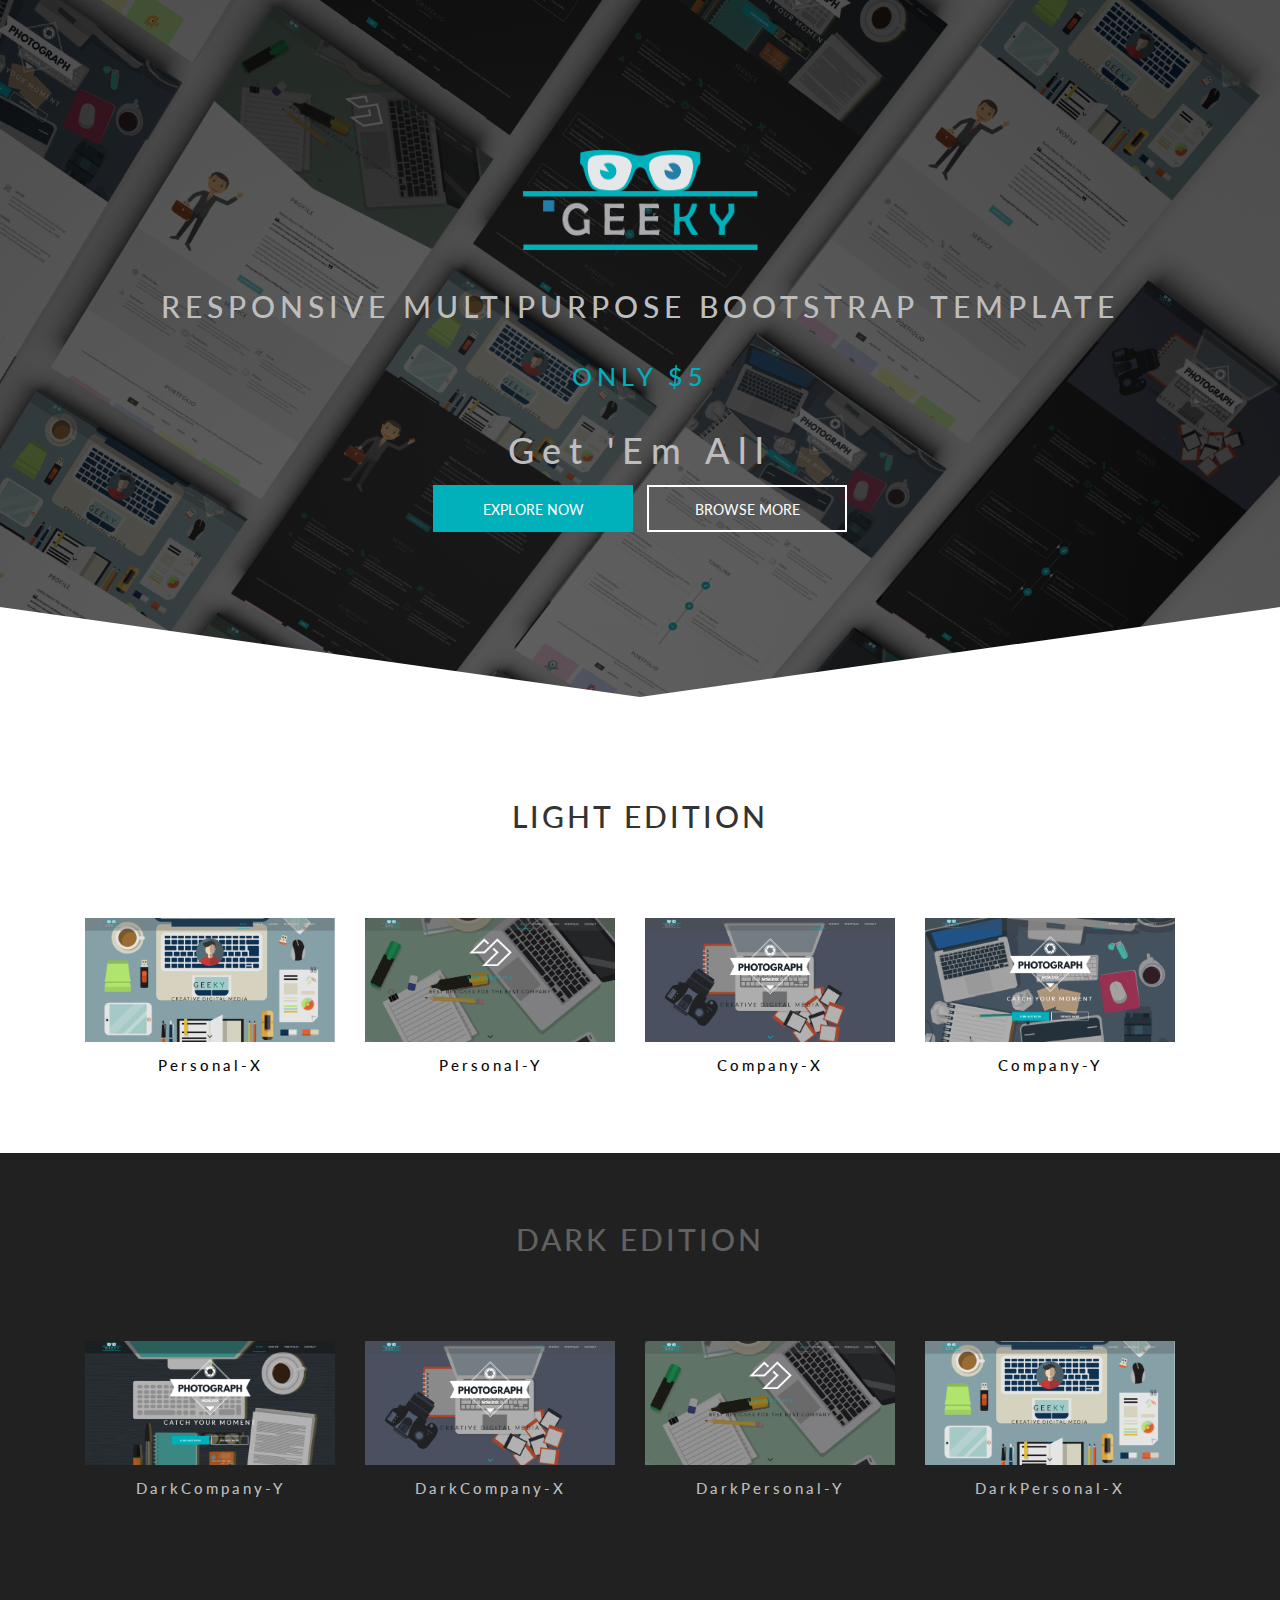
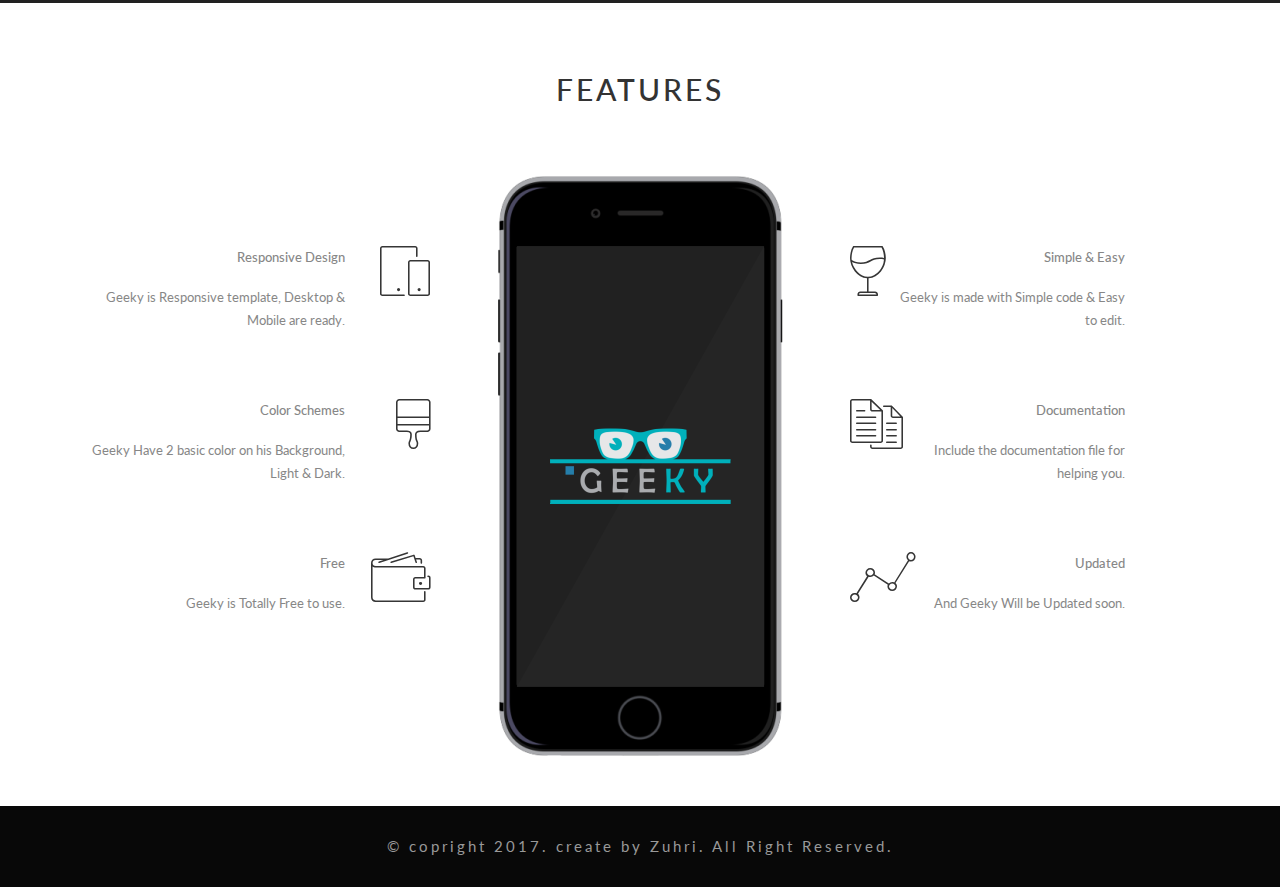
==== commit 926ec98d: "Update index.html" ====
--- a/index.html
+++ b/index.html
@@ -52,7 +52,7 @@
                     <h3>Responsive Multipurpose Bootstrap Template</h3>
                     <h4 class="rotate">Only $5, Simple Code, Easy To Edit</h4>
                     <h1>Get 'Em All</h1>
-                    <a data-scroll class="btn btn-header-active" href="#light-content">EXPLORE NOW</an>
+                    <a data-scroll class="btn btn-header-active" href="#light-content">EXPLORE NOW</a>
                     <a data-scroll class="btn btn-header" href="#light-content">BROWSE MORE</a>
                 </div>
 
@@ -208,8 +208,8 @@
 
                             <li class="padding-bottom-30">
                                 <i class="icon-wallet"></i>
-                                <h3>Cheap</h3>
-                                <p>Geeky is Cheap more than a cup of coffee.</p>
+                                <h3>Free</h3>
+                                <p>Geeky is Totally Free to use.</p>
                             </li>
 
                     </ul>
@@ -287,4 +287,4 @@
     <script src="js/lib/simpletextrotator/rotate-controls.js"></script><!-- Open this file if you want to edit the animation on the header -->
 
 </body>
-</html>+</html>
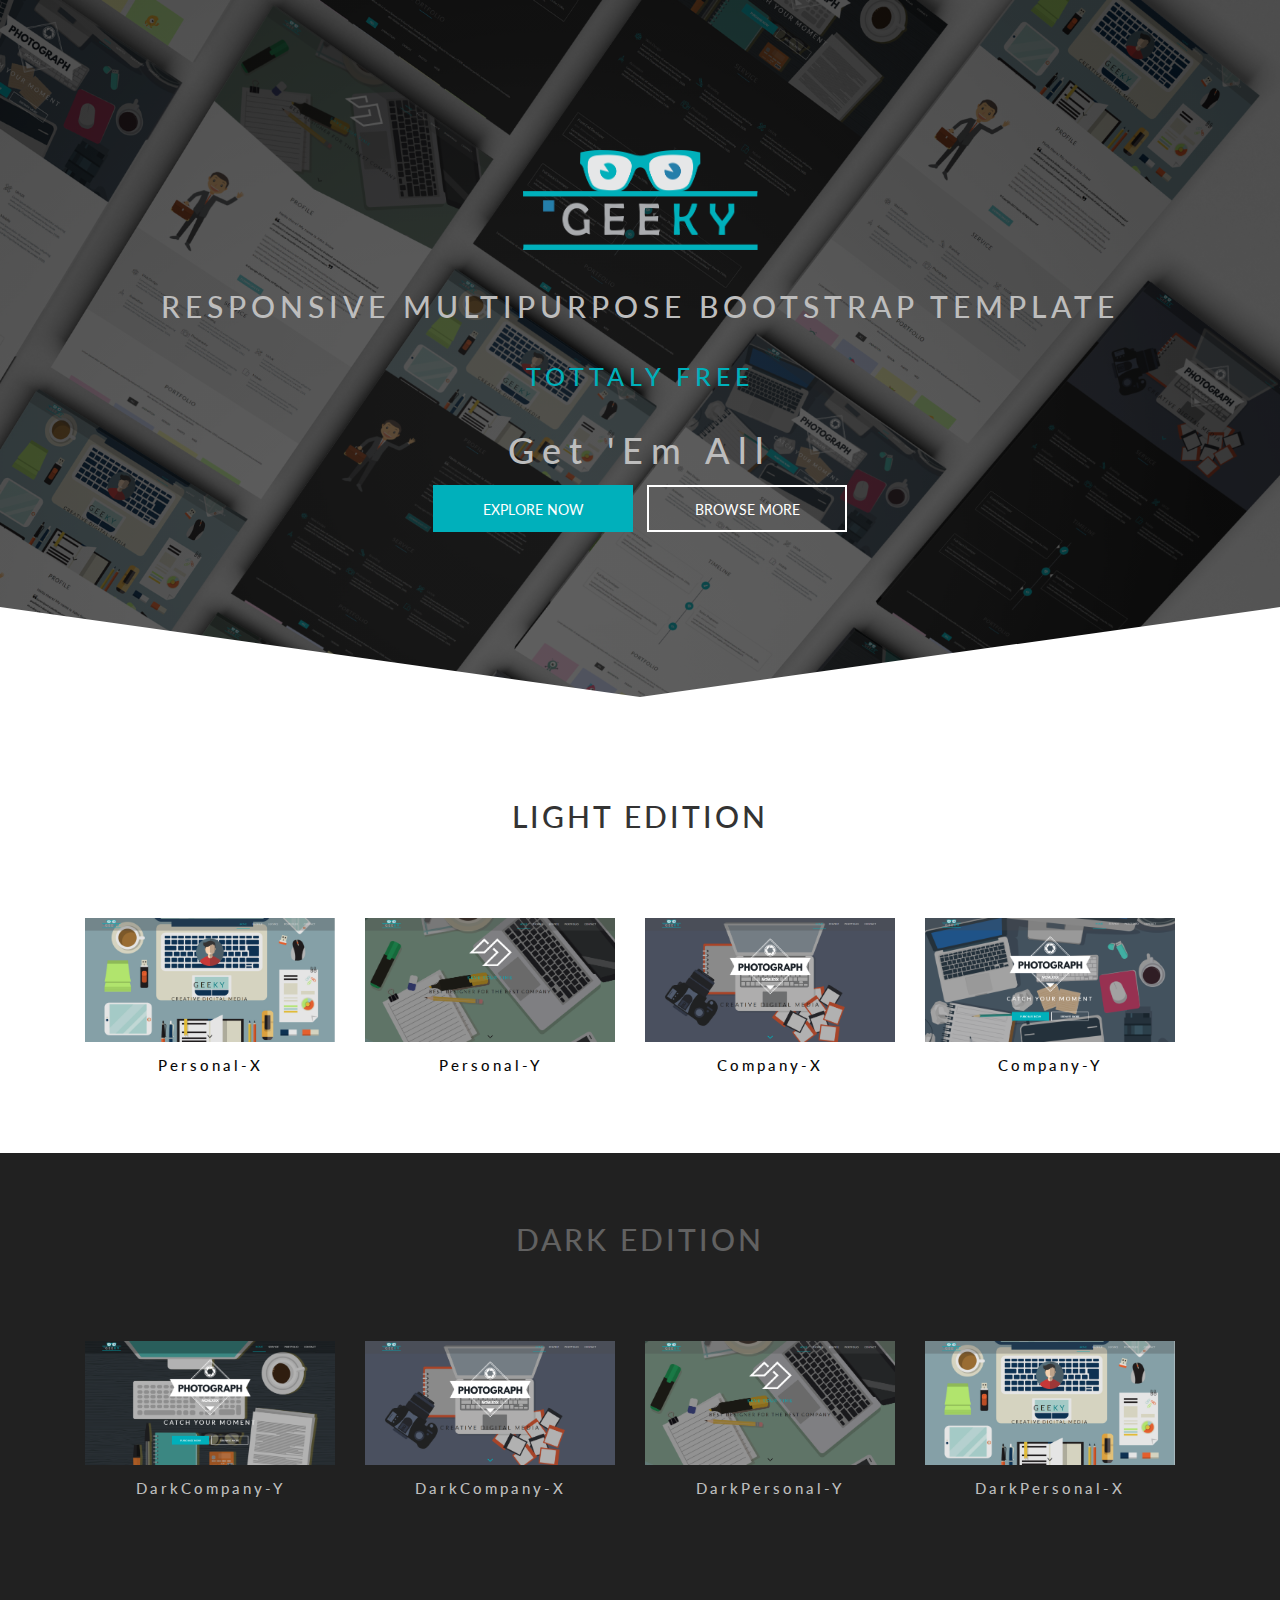
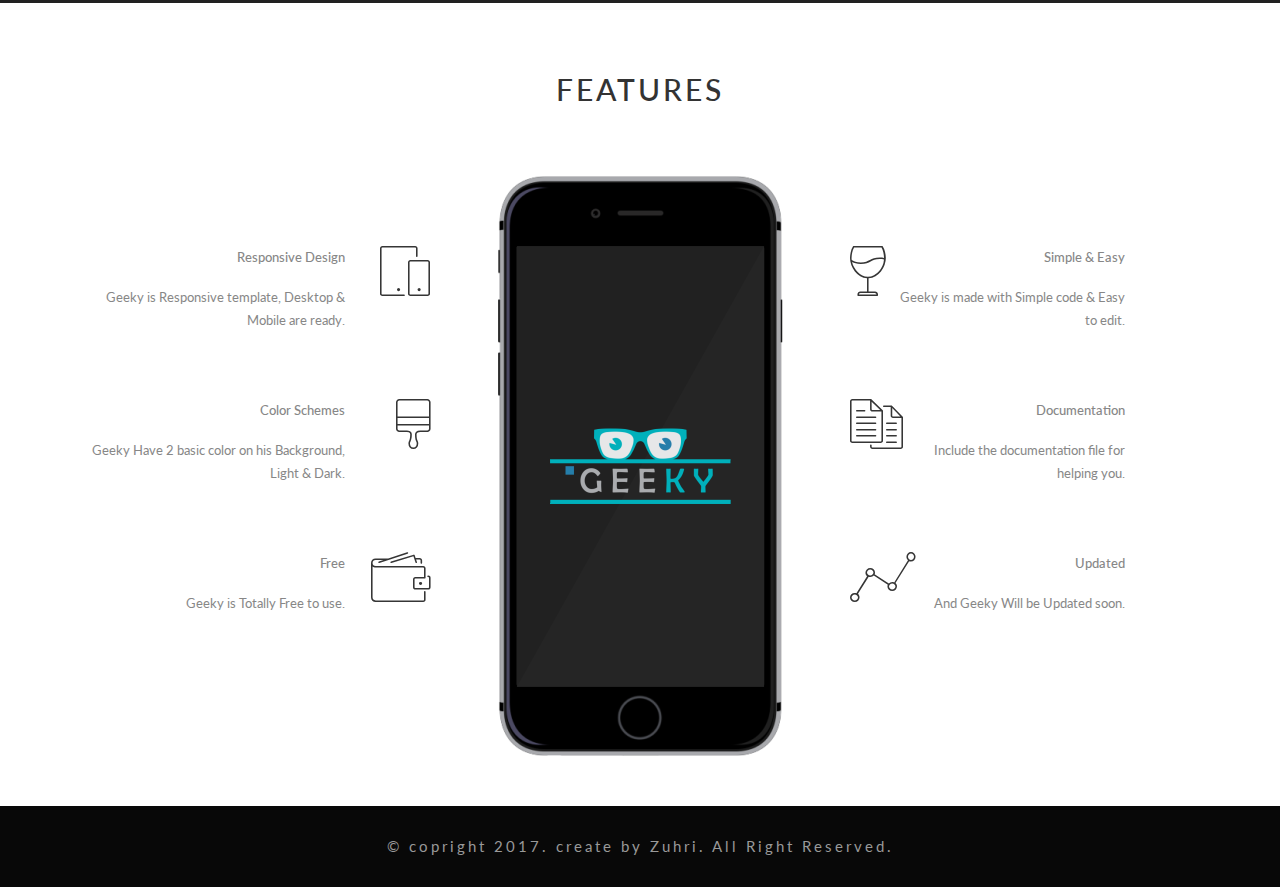
==== commit b55df288: "Update index.html" ====
--- a/index.html
+++ b/index.html
@@ -50,7 +50,7 @@
                 <div class="hero-text col-lg-12 col-md-12 text-center padding-top-30">
                     <img class="img-centered" src="img/Logo.png" alt="hero-avatar">
                     <h3>Responsive Multipurpose Bootstrap Template</h3>
-                    <h4 class="rotate">Only $5, Simple Code, Easy To Edit</h4>
+                    <h4 class="rotate">Tottaly Free, Simple Code, Easy To Edit</h4>
                     <h1>Get 'Em All</h1>
                     <a data-scroll class="btn btn-header-active" href="#light-content">EXPLORE NOW</a>
                     <a data-scroll class="btn btn-header" href="#light-content">BROWSE MORE</a>
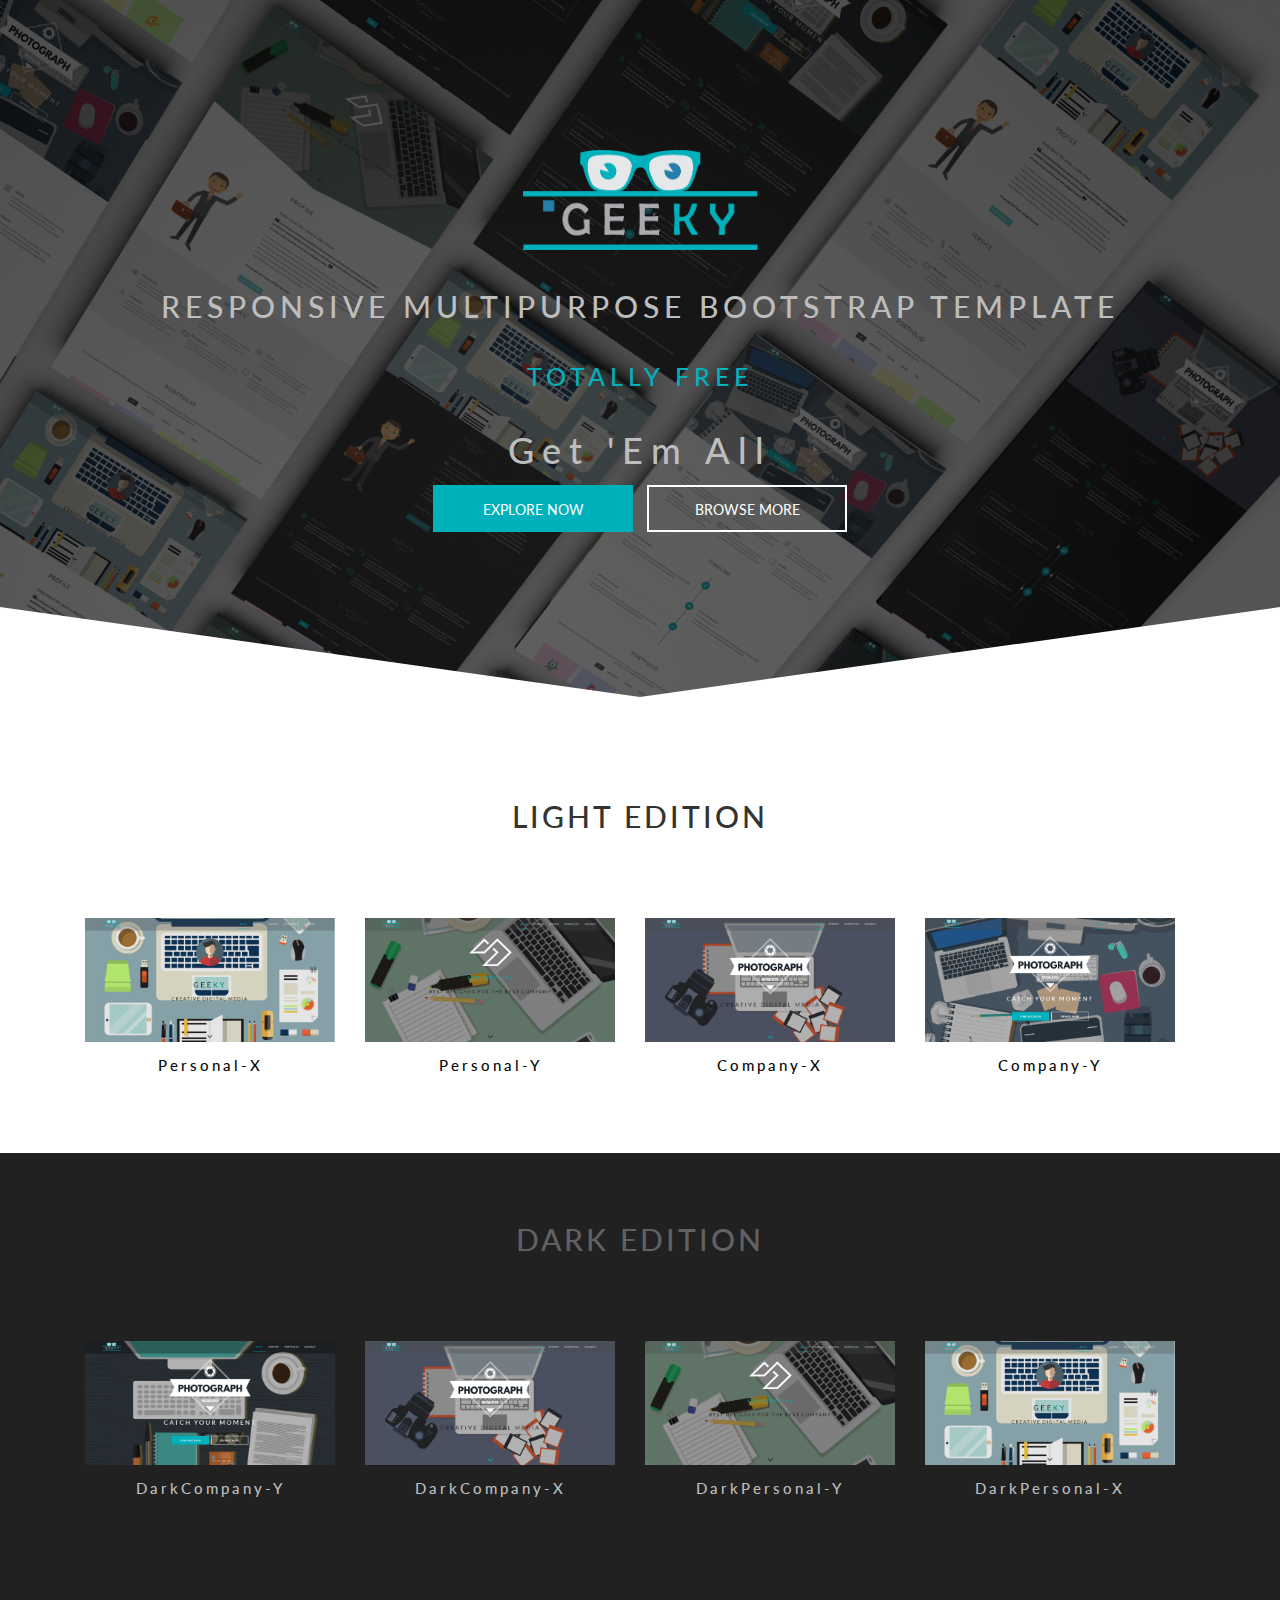
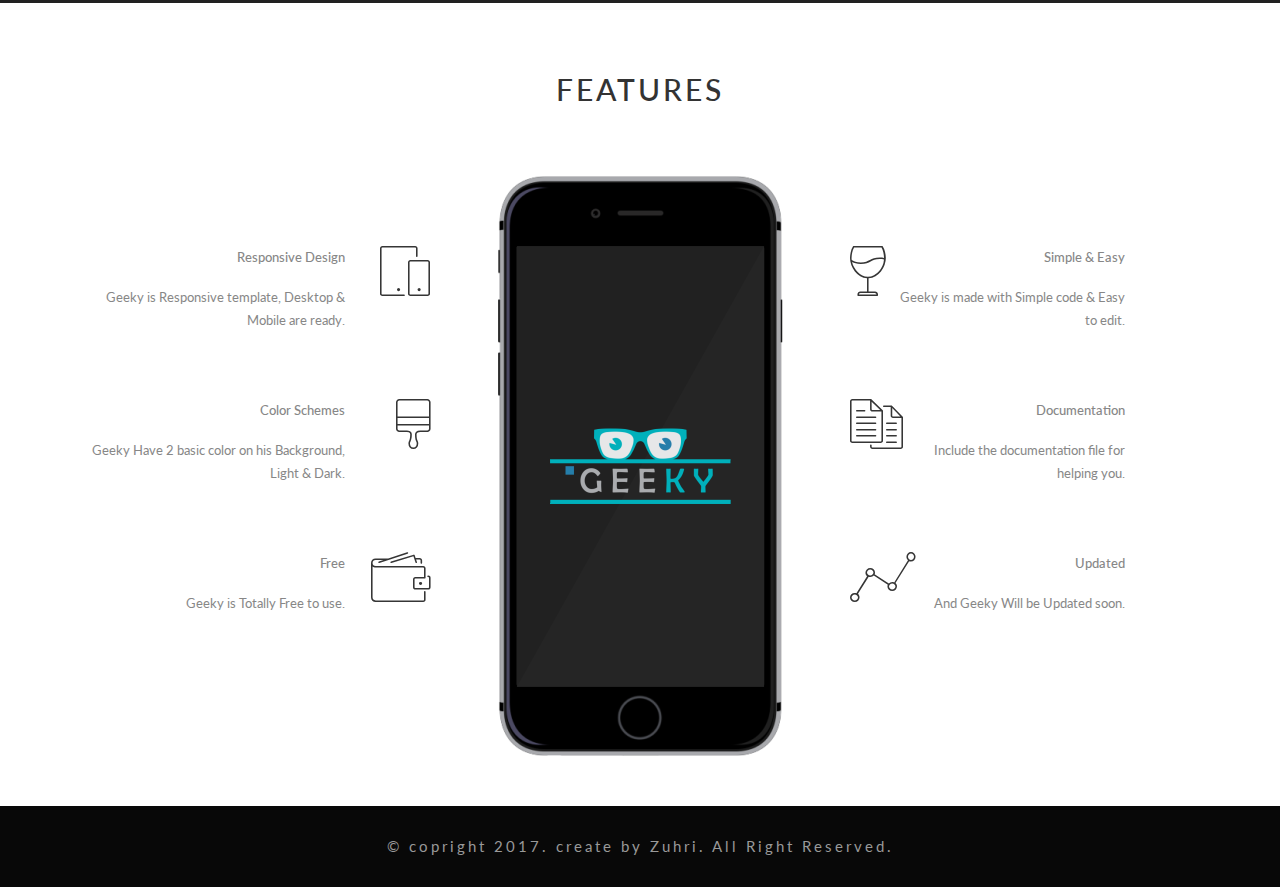
==== commit c18a6665: "Update index.html" ====
--- a/index.html
+++ b/index.html
@@ -50,7 +50,7 @@
                 <div class="hero-text col-lg-12 col-md-12 text-center padding-top-30">
                     <img class="img-centered" src="img/Logo.png" alt="hero-avatar">
                     <h3>Responsive Multipurpose Bootstrap Template</h3>
-                    <h4 class="rotate">Tottaly Free, Simple Code, Easy To Edit</h4>
+                    <h4 class="rotate">Totally Free, Simple Code, Easy To Edit</h4>
                     <h1>Get 'Em All</h1>
                     <a data-scroll class="btn btn-header-active" href="#light-content">EXPLORE NOW</a>
                     <a data-scroll class="btn btn-header" href="#light-content">BROWSE MORE</a>
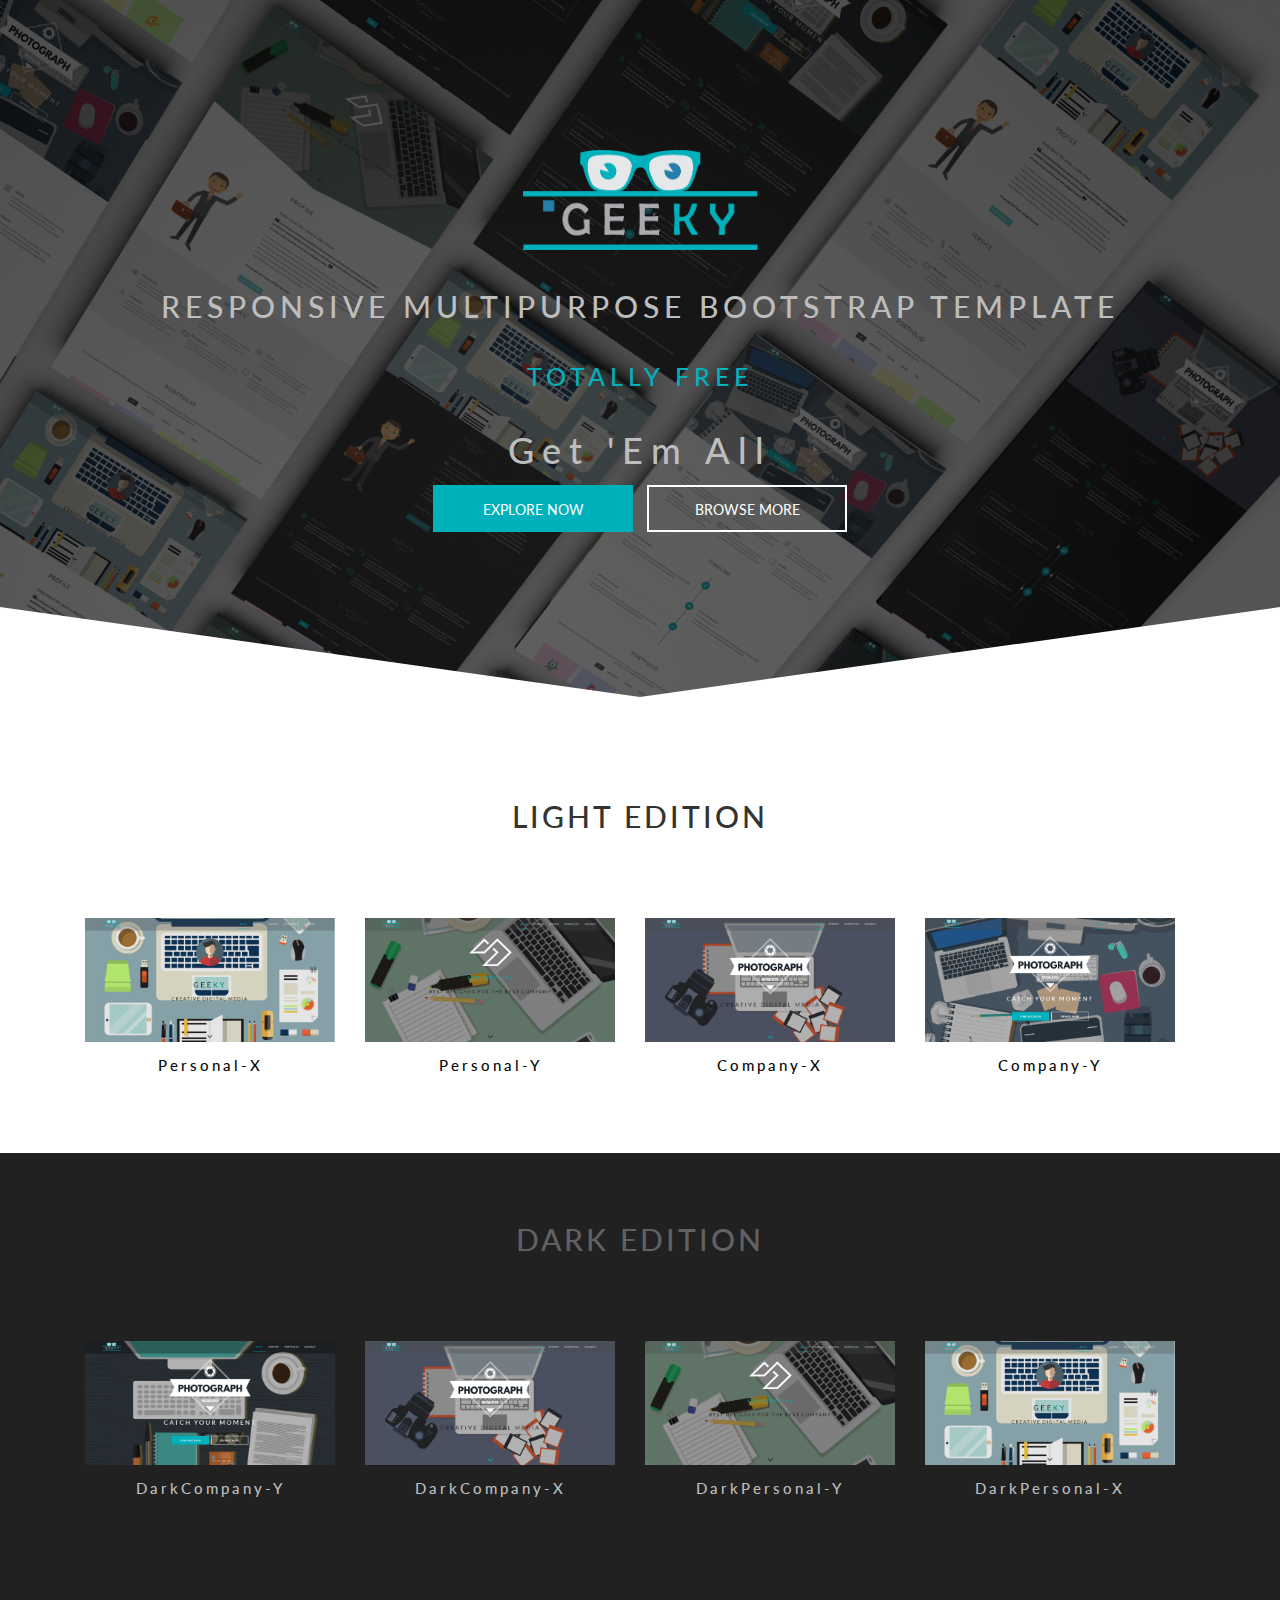
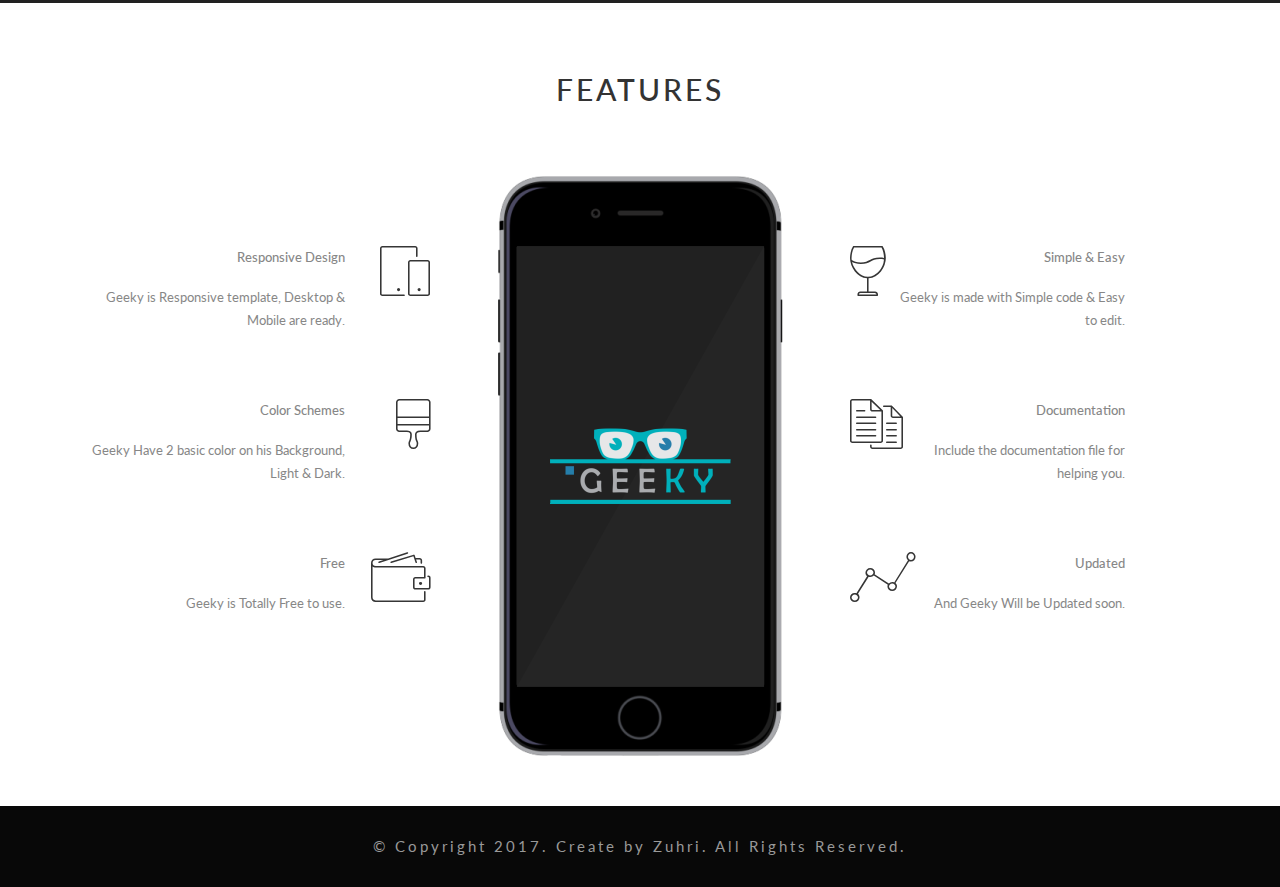
==== commit 55c053f6: "Update index.html" ====
--- a/index.html
+++ b/index.html
@@ -257,7 +257,7 @@
     
     <!-- Start Footer -->
     <footer id="footer" class="footer">
-        <p>&copy; copright 2017. create by Zuhri. All Right Reserved.</p>
+        <p>&copy; Copyright 2017. Create by Zuhri. All Rights Reserved.</p>
     </footer>
 	<!-- /End Footer -->
 
